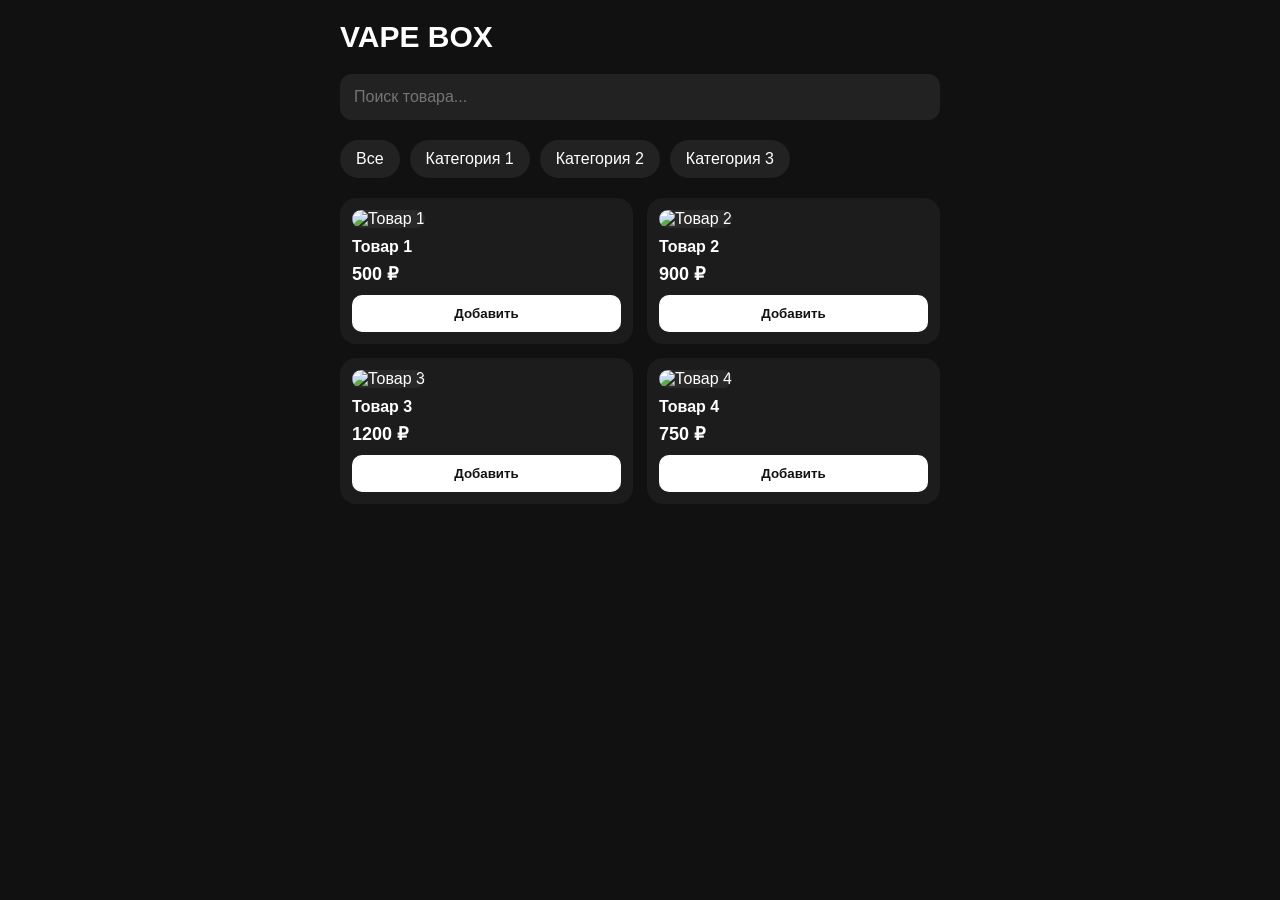
==== frontend/index.html @ def488f0 "Update index.html" ====
<!DOCTYPE html>
<html lang="ru">
<head>
    <meta charset="UTF-8">
    <meta name="viewport" content="width=device-width, initial-scale=1.0">

    <title>VAPE BOX</title>

    <link rel="stylesheet" href="style.css">
</head>

<body>

    <div class="container">

        <div class="logo">
            VAPE BOX
        </div>

        <input
            class="search"
            type="text"
            placeholder="Поиск товара..."
        >

        <div class="categories">

            <div class="category">
                Все
            </div>

            <div class="category">
                Категория 1
            </div>

            <div class="category">
                Категория 2
            </div>

            <div class="category">
                Категория 3
            </div>

        </div>

        <div class="products"></div>

    </div>

    <script src="app.js"></script>

</body>
</html>
---- frontend/style.css ----
* {
    box-sizing: border-box;
    margin: 0;
    padding: 0;
}

body {
    font-family: Arial, sans-serif;
    background: #111111;
    color: #ffffff;
    padding: 20px;
}

.container {
    max-width: 600px;
    margin: 0 auto;
}

.logo {
    font-size: 30px;
    font-weight: 800;
    margin-bottom: 20px;
}

.search {
    width: 100%;
    padding: 14px;
    border: none;
    border-radius: 12px;
    background: #222222;
    color: white;
    font-size: 16px;
    margin-bottom: 20px;
}

.categories {
    display: flex;
    gap: 10px;
    overflow-x: auto;
    margin-bottom: 20px;
}

.category {
    padding: 10px 16px;
    background: #222222;
    border-radius: 20px;
    white-space: nowrap;
}

.products {
    display: grid;
    grid-template-columns: repeat(2, 1fr);
    gap: 14px;
}

.product {
    background: #1c1c1c;
    border-radius: 16px;
    padding: 12px;
}

.product img {
    width: 100%;
    aspect-ratio: 1 / 1;
    object-fit: cover;
    border-radius: 12px;
    background: #292929;
}

.product-name {
    font-size: 16px;
    font-weight: 600;
    margin-top: 10px;
}

.product-price {
    font-size: 18px;
    font-weight: 700;
    margin-top: 7px;
}

.add-button {
    width: 100%;
    border: none;
    border-radius: 10px;
    padding: 11px;
    margin-top: 10px;
    background: #ffffff;
    color: #111111;
    font-weight: 700;
    cursor: pointer;
}
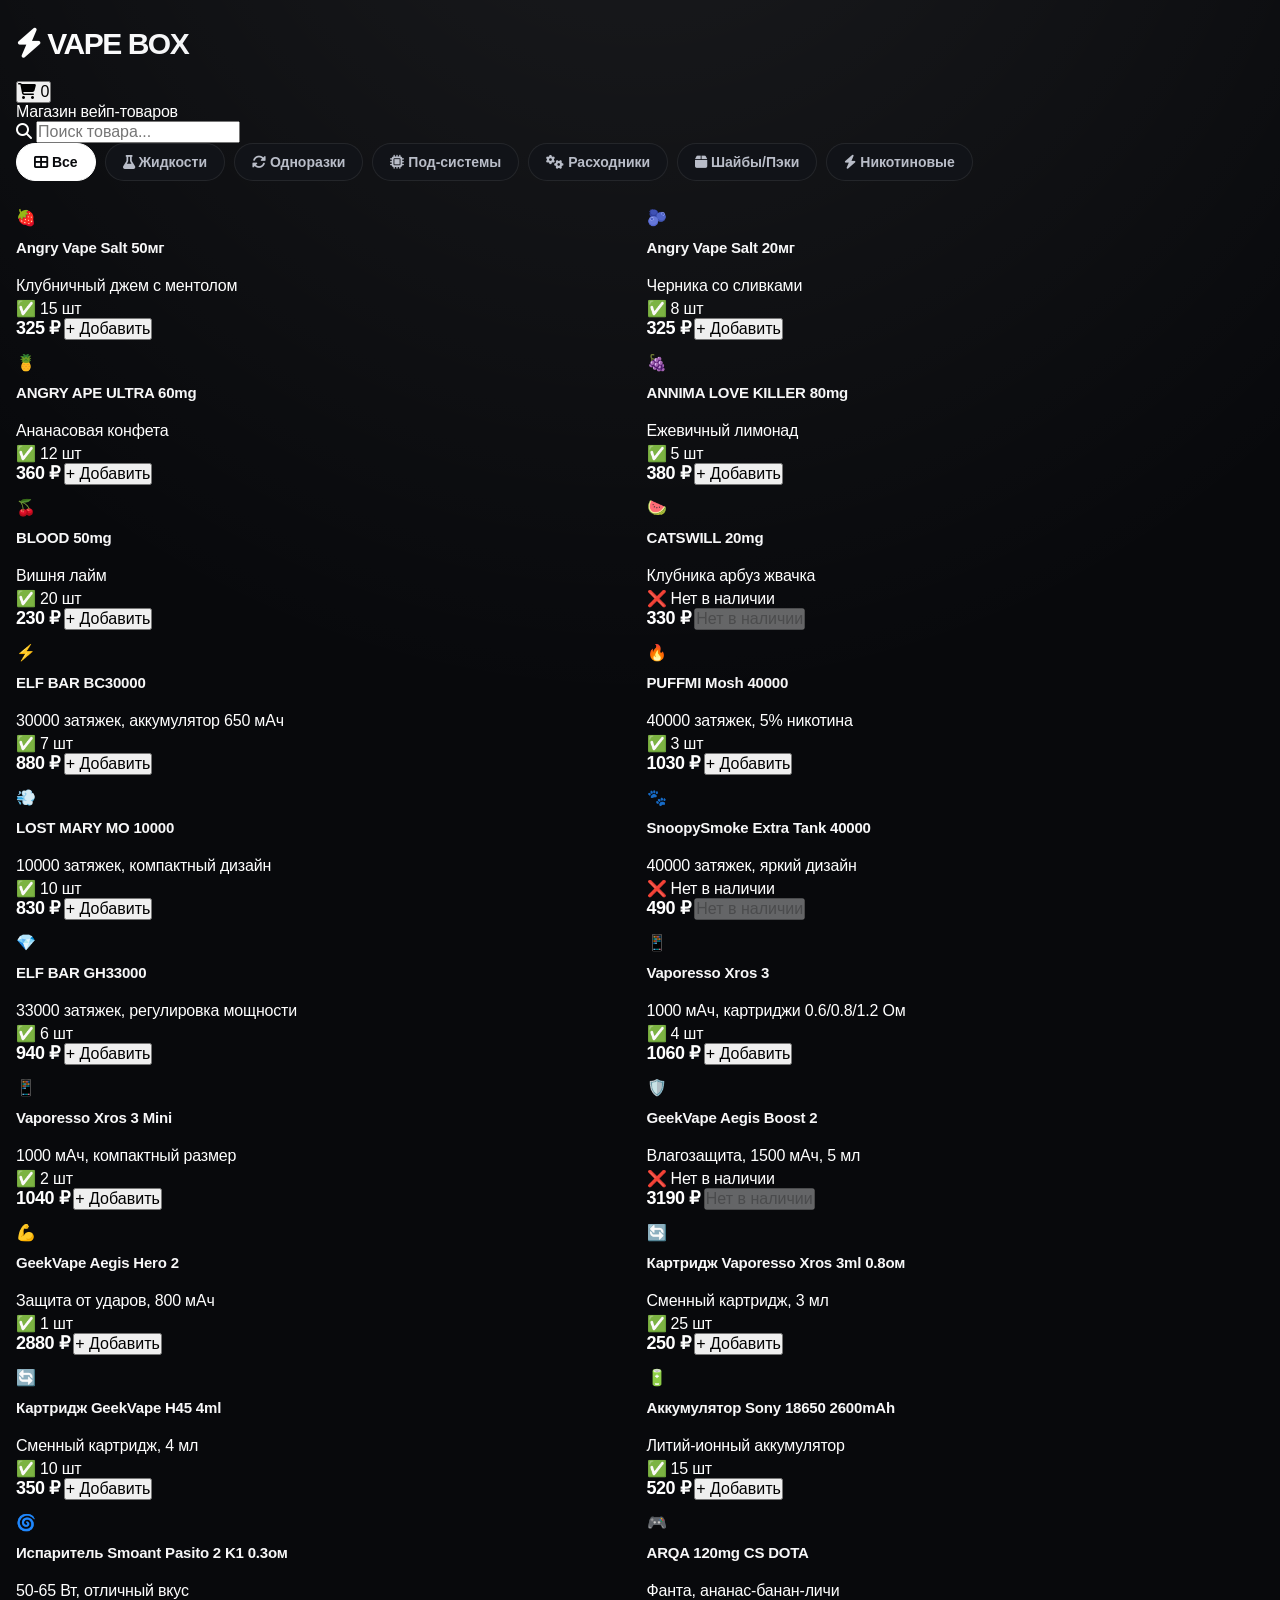
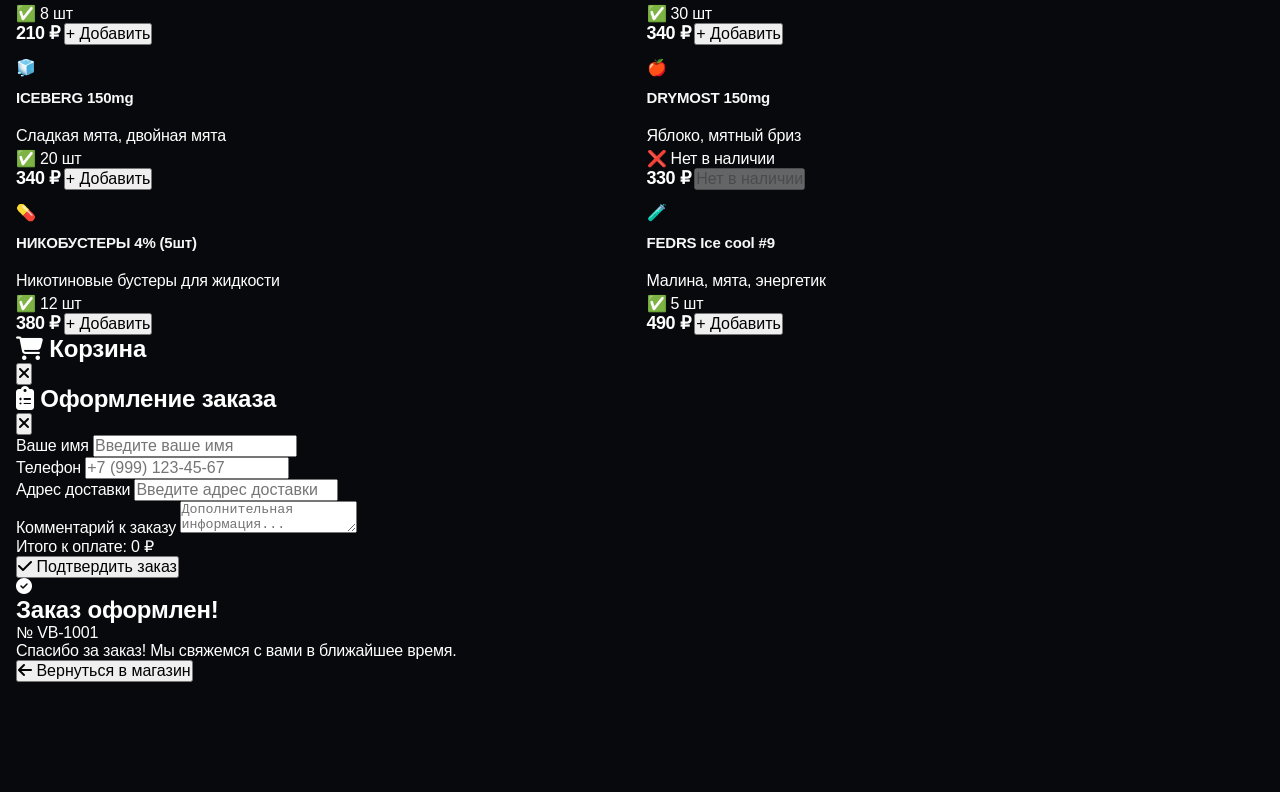
==== commit d1a8cc67: "Refactor index.html structure and add modals" ====
--- a/frontend/index.html
+++ b/frontend/index.html
@@ -2,52 +2,216 @@
 <html lang="ru">
 <head>
     <meta charset="UTF-8">
-    <meta name="viewport" content="width=device-width, initial-scale=1.0">
-
+    <meta name="viewport" content="width=device-width, initial-scale=1.0, maximum-scale=1.0, user-scalable=no">
+    
     <title>VAPE BOX</title>
-
+    
+    <!-- Telegram WebApp -->
+    <script src="https://telegram.org/js/telegram-web-app.js"></script>
+    
+    <!-- Font Awesome для иконок -->
+    <link rel="stylesheet" href="https://cdnjs.cloudflare.com/ajax/libs/font-awesome/6.5.1/css/all.min.css">
+    
     <link rel="stylesheet" href="style.css">
 </head>
 
 <body>
-
-    <div class="container">
-
-        <div class="logo">
-            VAPE BOX
-        </div>
-
-        <input
-            class="search"
-            type="text"
+    
+    <!-- Шапка -->
+    <header class="header">
+        <div class="header-top">
+            <div class="logo">
+                <i class="fas fa-bolt"></i>
+                VAPE BOX
+            </div>
+            <div class="header-actions">
+                <button class="cart-btn" id="cartBtn">
+                    <i class="fas fa-shopping-cart"></i>
+                    <span class="cart-count" id="cartCount">0</span>
+                </button>
+            </div>
+        </div>
+        <p class="header-subtitle">Магазин вейп-товаров</p>
+    </header>
+
+    <!-- Поиск -->
+    <div class="search-container">
+        <i class="fas fa-search search-icon"></i>
+        <input 
+            class="search-input" 
+            id="searchInput"
+            type="text" 
             placeholder="Поиск товара..."
         >
-
-        <div class="categories">
-
-            <div class="category">
+        <button class="search-clear" id="searchClear" style="display: none;">
+            <i class="fas fa-times-circle"></i>
+        </button>
+    </div>
+
+    <!-- Категории -->
+    <div class="categories-wrapper">
+        <div class="categories" id="categoriesContainer">
+            <button class="category active" data-category="all">
+                <i class="fas fa-th-large"></i>
                 Все
-            </div>
-
-            <div class="category">
-                Категория 1
-            </div>
-
-            <div class="category">
-                Категория 2
-            </div>
-
-            <div class="category">
-                Категория 3
-            </div>
-
-        </div>
-
-        <div class="products"></div>
-
+            </button>
+            <button class="category" data-category="liquid">
+                <i class="fas fa-flask"></i>
+                Жидкости
+            </button>
+            <button class="category" data-category="disposable">
+                <i class="fas fa-sync-alt"></i>
+                Одноразки
+            </button>
+            <button class="category" data-category="pods">
+                <i class="fas fa-microchip"></i>
+                Под-системы
+            </button>
+            <button class="category" data-category="consumables">
+                <i class="fas fa-cogs"></i>
+                Расходники
+            </button>
+            <button class="category" data-category="pouches">
+                <i class="fas fa-box"></i>
+                Шайбы/Пэки
+            </button>
+            <button class="category" data-category="nicotine">
+                <i class="fas fa-bolt"></i>
+                Никотиновые
+            </button>
+        </div>
+    </div>
+
+    <!-- Основной контент -->
+    <main class="main">
+        <div class="products" id="productsContainer">
+            <!-- Товары подгружаются из JS -->
+        </div>
+        
+        <!-- Состояние "Ничего не найдено" -->
+        <div class="empty-state" id="emptyState" style="display: none;">
+            <i class="fas fa-search"></i>
+            <h3>Товаров не найдено</h3>
+            <p>Попробуйте изменить поиск или категорию</p>
+        </div>
+    </main>
+
+    <!-- Модальное окно корзины -->
+    <div class="modal" id="cartModal">
+        <div class="modal-overlay" id="modalOverlay"></div>
+        <div class="modal-content">
+            <div class="modal-header">
+                <h2><i class="fas fa-shopping-cart"></i> Корзина</h2>
+                <button class="modal-close" id="modalClose">
+                    <i class="fas fa-times"></i>
+                </button>
+            </div>
+            <div class="modal-body">
+                <div id="cartItems">
+                    <!-- Товары в корзине -->
+                </div>
+                <div id="cartEmpty" style="display: none;">
+                    <div class="empty-cart">
+                        <i class="fas fa-shopping-basket"></i>
+                        <p>Корзина пуста</p>
+                        <p class="empty-sub">Добавьте товары из каталога</p>
+                    </div>
+                </div>
+            </div>
+            <div class="modal-footer" id="cartFooter" style="display: none;">
+                <div class="cart-total">
+                    <span>Итого:</span>
+                    <span class="total-price" id="cartTotalPrice">0 ₽</span>
+                </div>
+                <button class="checkout-btn" id="checkoutBtn">
+                    <i class="fas fa-credit-card"></i>
+                    Оформить заказ
+                </button>
+            </div>
+        </div>
+    </div>
+
+    <!-- Модальное окно оформления заказа -->
+    <div class="modal" id="orderModal">
+        <div class="modal-overlay" id="orderModalOverlay"></div>
+        <div class="modal-content">
+            <div class="modal-header">
+                <h2><i class="fas fa-clipboard-list"></i> Оформление заказа</h2>
+                <button class="modal-close" id="orderModalClose">
+                    <i class="fas fa-times"></i>
+                </button>
+            </div>
+            <div class="modal-body">
+                <form id="orderForm">
+                    <div class="form-group">
+                        <label for="customerName">Ваше имя</label>
+                        <input 
+                            type="text" 
+                            id="customerName" 
+                            placeholder="Введите ваше имя"
+                            required
+                        >
+                    </div>
+                    <div class="form-group">
+                        <label for="customerPhone">Телефон</label>
+                        <input 
+                            type="tel" 
+                            id="customerPhone" 
+                            placeholder="+7 (999) 123-45-67"
+                            required
+                        >
+                    </div>
+                    <div class="form-group">
+                        <label for="customerAddress">Адрес доставки</label>
+                        <input 
+                            type="text" 
+                            id="customerAddress" 
+                            placeholder="Введите адрес доставки"
+                        >
+                    </div>
+                    <div class="form-group">
+                        <label for="orderComment">Комментарий к заказу</label>
+                        <textarea 
+                            id="orderComment" 
+                            rows="2" 
+                            placeholder="Дополнительная информация..."
+                        ></textarea>
+                    </div>
+                    <div class="order-summary">
+                        <div class="order-items-list" id="orderItemsList">
+                            <!-- Товары в заказе -->
+                        </div>
+                        <div class="order-total">
+                            <span>Итого к оплате:</span>
+                            <span id="orderTotalPrice">0 ₽</span>
+                        </div>
+                    </div>
+                    <button type="submit" class="submit-order-btn">
+                        <i class="fas fa-check"></i>
+                        Подтвердить заказ
+                    </button>
+                </form>
+            </div>
+        </div>
+    </div>
+
+    <!-- Модальное окно успешного заказа -->
+    <div class="modal" id="successModal">
+        <div class="modal-overlay" id="successModalOverlay"></div>
+        <div class="modal-content success-content">
+            <div class="success-icon">
+                <i class="fas fa-check-circle"></i>
+            </div>
+            <h2>Заказ оформлен!</h2>
+            <p class="order-number" id="orderNumber">№ VB-1001</p>
+            <p class="order-success-text">Спасибо за заказ! Мы свяжемся с вами в ближайшее время.</p>
+            <button class="success-btn" id="successBtn">
+                <i class="fas fa-arrow-left"></i>
+                Вернуться в магазин
+            </button>
+        </div>
     </div>
 
     <script src="app.js"></script>
-
 </body>
 </html>
--- a/frontend/style.css
+++ b/frontend/style.css
@@ -1,92 +1,401 @@
+/* =========================
+   VAPE BOX — MAIN DESIGN
+   ========================= */
+
+:root {
+    --bg: #08090c;
+    --surface: #111318;
+    --surface-2: #171920;
+    --surface-3: #1d2028;
+    --text: #ffffff;
+    --muted: #9297a5;
+    --border: rgba(255, 255, 255, 0.08);
+    --accent: #ffffff;
+    --accent-text: #08090c;
+    --radius: 18px;
+}
+
 * {
     box-sizing: border-box;
     margin: 0;
     padding: 0;
+    -webkit-tap-highlight-color: transparent;
+}
+
+html {
+    scroll-behavior: smooth;
 }
 
 body {
-    font-family: Arial, sans-serif;
-    background: #111111;
-    color: #ffffff;
-    padding: 20px;
-}
+    min-height: 100vh;
+    background:
+        radial-gradient(
+            circle at 50% -10%,
+            rgba(255, 255, 255, 0.08),
+            transparent 35%
+        ),
+        var(--bg);
+
+    color: var(--text);
+
+    font-family:
+        -apple-system,
+        BlinkMacSystemFont,
+        "SF Pro Display",
+        "SF Pro Text",
+        Arial,
+        sans-serif;
+
+    padding: 0 16px 110px;
+
+    letter-spacing: -0.2px;
+}
+
+button,
+input {
+    font: inherit;
+}
+
+/* =========================
+   MAIN CONTAINER
+   ========================= */
 
 .container {
-    max-width: 600px;
+    width: 100%;
+    max-width: 620px;
     margin: 0 auto;
 }
 
+/* =========================
+   HEADER
+   ========================= */
+
 .logo {
+    padding-top: 28px;
+    margin-bottom: 22px;
+
     font-size: 30px;
-    font-weight: 800;
-    margin-bottom: 20px;
-}
+    line-height: 1;
+    font-weight: 900;
+
+    letter-spacing: -1.5px;
+
+    background: linear-gradient(
+        90deg,
+        #ffffff,
+        #aeb3bf
+    );
+
+    -webkit-background-clip: text;
+    -webkit-text-fill-color: transparent;
+}
+
+/* =========================
+   SEARCH
+   ========================= */
 
 .search {
     width: 100%;
-    padding: 14px;
+    height: 52px;
+
+    padding: 0 18px;
+
+    border: 1px solid var(--border);
+    border-radius: 16px;
+
+    outline: none;
+
+    background:
+        rgba(255, 255, 255, 0.055);
+
+    color: var(--text);
+
+    font-size: 16px;
+
+    backdrop-filter: blur(20px);
+
+    transition:
+        border-color 0.2s ease,
+        background 0.2s ease,
+        box-shadow 0.2s ease;
+
+    margin-bottom: 18px;
+}
+
+.search::placeholder {
+    color: var(--muted);
+}
+
+.search:focus {
+    border-color: rgba(255, 255, 255, 0.25);
+
+    background:
+        rgba(255, 255, 255, 0.075);
+
+    box-shadow:
+        0 0 0 4px rgba(255, 255, 255, 0.04);
+}
+
+/* =========================
+   CATEGORIES
+   ========================= */
+
+.categories {
+    display: flex;
+    gap: 9px;
+
+    overflow-x: auto;
+
+    padding-bottom: 5px;
+    margin-bottom: 22px;
+
+    scrollbar-width: none;
+}
+
+.categories::-webkit-scrollbar {
+    display: none;
+}
+
+.category {
+    flex-shrink: 0;
+
+    padding: 10px 17px;
+
+    border: 1px solid var(--border);
+    border-radius: 100px;
+
+    background: var(--surface);
+
+    color: #b9bdc8;
+
+    font-size: 14px;
+    font-weight: 600;
+
+    transition:
+        transform 0.15s ease,
+        background 0.15s ease,
+        color 0.15s ease;
+}
+
+.category:first-child {
+    background: var(--accent);
+    color: var(--accent-text);
+    border-color: var(--accent);
+}
+
+.category:active {
+    transform: scale(0.95);
+}
+
+/* =========================
+   PRODUCTS GRID
+   ========================= */
+
+.products {
+    display: grid;
+
+    grid-template-columns:
+        repeat(2, minmax(0, 1fr));
+
+    gap: 13px;
+}
+
+/* =========================
+   PRODUCT CARD
+   ========================= */
+
+.product {
+    position: relative;
+
+    overflow: hidden;
+
+    padding: 10px;
+
+    background:
+        linear-gradient(
+            145deg,
+            rgba(255,255,255,0.065),
+            rgba(255,255,255,0.025)
+        );
+
+    border: 1px solid var(--border);
+
+    border-radius: var(--radius);
+
+    box-shadow:
+        0 10px 30px rgba(0, 0, 0, 0.18);
+
+    transition:
+        transform 0.2s ease,
+        border-color 0.2s ease;
+}
+
+.product:active {
+    transform: scale(0.975);
+}
+
+.product:hover {
+    border-color:
+        rgba(255, 255, 255, 0.14);
+}
+
+/* =========================
+   PRODUCT IMAGE
+   ========================= */
+
+.product img {
+    display: block;
+
+    width: 100%;
+    aspect-ratio: 1 / 1;
+
+    object-fit: cover;
+
+    border-radius: 13px;
+
+    background:
+        linear-gradient(
+            135deg,
+            #1b1d23,
+            #101116
+        );
+}
+
+/* =========================
+   PRODUCT INFO
+   ========================= */
+
+.product-name {
+    margin-top: 12px;
+
+    color: #f7f7f8;
+
+    font-size: 15px;
+    line-height: 1.25;
+
+    font-weight: 650;
+
+    min-height: 38px;
+}
+
+.product-price {
+    margin-top: 7px;
+
+    color: #ffffff;
+
+    font-size: 18px;
+
+    line-height: 1;
+
+    font-weight: 800;
+
+    letter-spacing: -0.5px;
+}
+
+/* =========================
+   ADD BUTTON
+   ========================= */
+
+.add-button {
+    width: 100%;
+
+    height: 40px;
+
+    margin-top: 11px;
+
     border: none;
     border-radius: 12px;
-    background: #222222;
-    color: white;
-    font-size: 16px;
-    margin-bottom: 20px;
-}
-
-.categories {
-    display: flex;
-    gap: 10px;
-    overflow-x: auto;
-    margin-bottom: 20px;
-}
-
-.category {
-    padding: 10px 16px;
-    background: #222222;
+
+    background: #ffffff;
+    color: #08090c;
+
+    font-size: 14px;
+    font-weight: 750;
+
+    cursor: pointer;
+
+    transition:
+        transform 0.15s ease,
+        opacity 0.15s ease,
+        background 0.15s ease;
+}
+
+.add-button:active {
+    transform: scale(0.95);
+    opacity: 0.8;
+}
+
+.add-button:hover {
+    background: #e9e9eb;
+}
+
+/* =========================
+   MOBILE
+   ========================= */
+
+@media (max-width: 390px) {
+
+    body {
+        padding-left: 12px;
+        padding-right: 12px;
+    }
+
+    .logo {
+        font-size: 28px;
+    }
+
+    .products {
+        gap: 10px;
+    }
+
+    .product {
+        padding: 8px;
+        border-radius: 15px;
+    }
+
+    .product-name {
+        font-size: 14px;
+    }
+
+    .product-price {
+        font-size: 17px;
+    }
+
+    .add-button {
+        height: 38px;
+        font-size: 13px;
+    }
+}
+
+/* =========================
+   EMPTY STATE
+   ========================= */
+
+.empty {
+    grid-column: 1 / -1;
+
+    padding: 50px 20px;
+
+    text-align: center;
+
+    color: var(--muted);
+
+    font-size: 15px;
+}
+
+/* =========================
+   SCROLLBAR
+   ========================= */
+
+::-webkit-scrollbar {
+    width: 5px;
+}
+
+::-webkit-scrollbar-track {
+    background: transparent;
+}
+
+::-webkit-scrollbar-thumb {
+    background: #292c34;
     border-radius: 20px;
-    white-space: nowrap;
-}
-
-.products {
-    display: grid;
-    grid-template-columns: repeat(2, 1fr);
-    gap: 14px;
-}
-
-.product {
-    background: #1c1c1c;
-    border-radius: 16px;
-    padding: 12px;
-}
-
-.product img {
-    width: 100%;
-    aspect-ratio: 1 / 1;
-    object-fit: cover;
-    border-radius: 12px;
-    background: #292929;
-}
-
-.product-name {
-    font-size: 16px;
-    font-weight: 600;
-    margin-top: 10px;
-}
-
-.product-price {
-    font-size: 18px;
-    font-weight: 700;
-    margin-top: 7px;
-}
-
-.add-button {
-    width: 100%;
-    border: none;
-    border-radius: 10px;
-    padding: 11px;
-    margin-top: 10px;
-    background: #ffffff;
-    color: #111111;
-    font-weight: 700;
-    cursor: pointer;
-}
+}
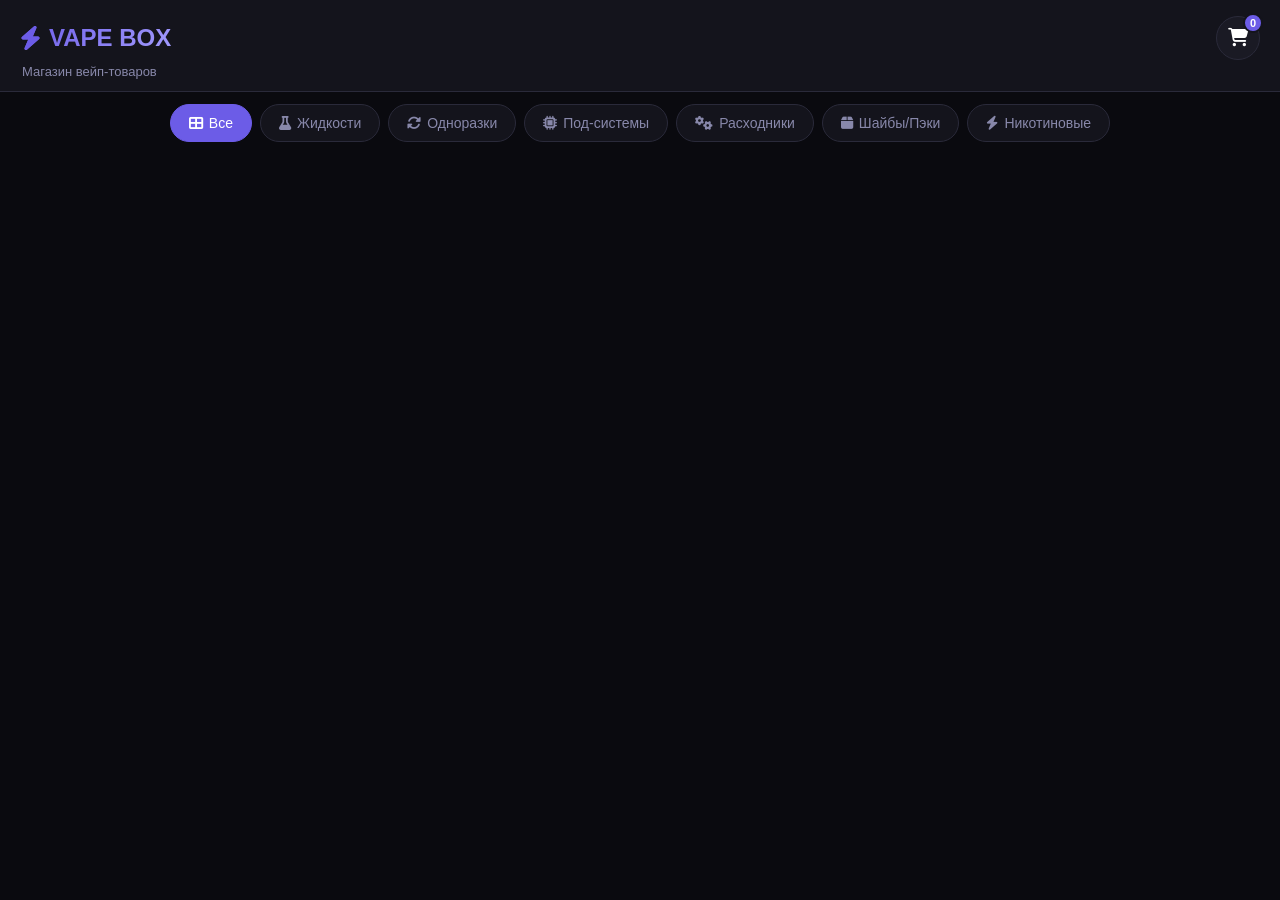
==== commit d17c9211: "Refactor header layout and add cart button Reorganized header section and restored cart button." ====
--- a/frontend/index.html
+++ b/frontend/index.html
@@ -19,35 +19,26 @@
     
     <!-- Шапка -->
     <header class="header">
-        <div class="header-top">
+    <div class="header-top">
+        <div class="logo-wrapper">
+            <button class="back-btn" id="backBtn" style="display: none;">
+                <i class="fas fa-arrow-left"></i>
+            </button>
             <div class="logo">
                 <i class="fas fa-bolt"></i>
                 VAPE BOX
             </div>
-            <div class="header-actions">
-                <button class="cart-btn" id="cartBtn">
-                    <i class="fas fa-shopping-cart"></i>
-                    <span class="cart-count" id="cartCount">0</span>
-                </button>
-            </div>
-        </div>
-        <p class="header-subtitle">Магазин вейп-товаров</p>
-    </header>
-
-    <!-- Поиск -->
-    <div class="search-container">
-        <i class="fas fa-search search-icon"></i>
-        <input 
-            class="search-input" 
-            id="searchInput"
-            type="text" 
-            placeholder="Поиск товара..."
-        >
-        <button class="search-clear" id="searchClear" style="display: none;">
-            <i class="fas fa-times-circle"></i>
-        </button>
-    </div>
-
+        </div>
+        <div class="header-actions">
+            <button class="cart-btn" id="cartBtn">
+                <i class="fas fa-shopping-cart"></i>
+                <span class="cart-count" id="cartCount">0</span>
+            </button>
+        </div>
+    </div>
+    <p class="header-subtitle" id="pageTitle">Магазин вейп-товаров</p>
+</header>
+    
     <!-- Категории -->
     <div class="categories-wrapper">
         <div class="categories" id="categoriesContainer">
--- a/frontend/style.css
+++ b/frontend/style.css
@@ -1,401 +1,912 @@
-/* =========================
-   VAPE BOX — MAIN DESIGN
-   ========================= */
-
-:root {
-    --bg: #08090c;
-    --surface: #111318;
-    --surface-2: #171920;
-    --surface-3: #1d2028;
-    --text: #ffffff;
-    --muted: #9297a5;
-    --border: rgba(255, 255, 255, 0.08);
-    --accent: #ffffff;
-    --accent-text: #08090c;
-    --radius: 18px;
-}
-
+/* ===== ОБНУЛЕНИЕ И БАЗА ===== */
 * {
-    box-sizing: border-box;
     margin: 0;
     padding: 0;
-    -webkit-tap-highlight-color: transparent;
-}
-
-html {
-    scroll-behavior: smooth;
+    box-sizing: border-box;
+}
+
+:root {
+    --bg-primary: #0a0a0f;
+    --bg-secondary: #14141c;
+    --bg-card: #1a1a24;
+    --bg-card-hover: #222233;
+    --text-primary: #ffffff;
+    --text-secondary: #8888aa;
+    --accent: #6c5ce7;
+    --accent-hover: #5a4bd1;
+    --accent-light: #8c7cf0;
+    --danger: #ff6b6b;
+    --success: #51cf66;
+    --border-color: #2a2a3a;
+    --shadow: 0 8px 32px rgba(0, 0, 0, 0.4);
+    --radius: 16px;
+    --radius-sm: 10px;
 }
 
 body {
+    font-family: -apple-system, BlinkMacSystemFont, 'Segoe UI', Roboto, sans-serif;
+    background: var(--bg-primary);
+    color: var(--text-primary);
     min-height: 100vh;
-    background:
-        radial-gradient(
-            circle at 50% -10%,
-            rgba(255, 255, 255, 0.08),
-            transparent 35%
-        ),
-        var(--bg);
-
-    color: var(--text);
-
-    font-family:
-        -apple-system,
-        BlinkMacSystemFont,
-        "SF Pro Display",
-        "SF Pro Text",
-        Arial,
-        sans-serif;
-
-    padding: 0 16px 110px;
-
-    letter-spacing: -0.2px;
-}
-
-button,
-input {
-    font: inherit;
-}
-
-/* =========================
-   MAIN CONTAINER
-   ========================= */
-
-.container {
-    width: 100%;
-    max-width: 620px;
-    margin: 0 auto;
-}
-
-/* =========================
-   HEADER
-   ========================= */
+    padding-bottom: 20px;
+    -webkit-font-smoothing: antialiased;
+}
+
+/* ===== СКРОЛЛБАР ===== */
+::-webkit-scrollbar {
+    width: 4px;
+}
+::-webkit-scrollbar-track {
+    background: var(--bg-primary);
+}
+::-webkit-scrollbar-thumb {
+    background: var(--accent);
+    border-radius: 10px;
+}
+
+/* ===== ШАПКА ===== */
+.header {
+    background: var(--bg-secondary);
+    padding: 16px 20px 12px;
+    border-bottom: 1px solid var(--border-color);
+    position: sticky;
+    top: 0;
+    z-index: 100;
+    backdrop-filter: blur(20px);
+    -webkit-backdrop-filter: blur(20px);
+}
+
+.header-top {
+    display: flex;
+    justify-content: space-between;
+    align-items: center;
+}
 
 .logo {
-    padding-top: 28px;
-    margin-bottom: 22px;
-
-    font-size: 30px;
-    line-height: 1;
-    font-weight: 900;
-
-    letter-spacing: -1.5px;
-
-    background: linear-gradient(
-        90deg,
-        #ffffff,
-        #aeb3bf
-    );
-
+    font-size: 24px;
+    font-weight: 800;
+    background: linear-gradient(135deg, #6c5ce7, #a29bfe);
     -webkit-background-clip: text;
     -webkit-text-fill-color: transparent;
-}
-
-/* =========================
-   SEARCH
-   ========================= */
-
-.search {
+    display: flex;
+    align-items: center;
+    gap: 8px;
+}
+
+.logo i {
+    -webkit-text-fill-color: initial;
+    color: var(--accent);
+}
+
+.header-actions {
+    display: flex;
+    align-items: center;
+    gap: 12px;
+}
+
+.cart-btn {
+    background: var(--bg-card);
+    border: 1px solid var(--border-color);
+    color: var(--text-primary);
+    width: 44px;
+    height: 44px;
+    border-radius: 50%;
+    font-size: 18px;
+    cursor: pointer;
+    position: relative;
+    transition: all 0.3s;
+    display: flex;
+    align-items: center;
+    justify-content: center;
+}
+
+.cart-btn:hover {
+    background: var(--bg-card-hover);
+    border-color: var(--accent);
+}
+
+.cart-count {
+    position: absolute;
+    top: -4px;
+    right: -4px;
+    background: var(--accent);
+    color: white;
+    font-size: 11px;
+    font-weight: 700;
+    width: 20px;
+    height: 20px;
+    border-radius: 50%;
+    display: flex;
+    align-items: center;
+    justify-content: center;
+    border: 2px solid var(--bg-secondary);
+}
+
+.header-subtitle {
+    font-size: 13px;
+    color: var(--text-secondary);
+    margin-top: 4px;
+    padding-left: 2px;
+}
+
+/* ===== ПОИСК ===== */
+.search-container {
+    padding: 16px 20px 8px;
+    position: relative;
+}
+
+.search-input {
     width: 100%;
-    height: 52px;
-
-    padding: 0 18px;
-
-    border: 1px solid var(--border);
-    border-radius: 16px;
-
+    padding: 14px 48px 14px 44px;
+    background: var(--bg-secondary);
+    border: 1px solid var(--border-color);
+    border-radius: 12px;
+    color: var(--text-primary);
+    font-size: 16px;
+    transition: all 0.3s;
     outline: none;
-
-    background:
-        rgba(255, 255, 255, 0.055);
-
-    color: var(--text);
-
+}
+
+.search-input:focus {
+    border-color: var(--accent);
+    box-shadow: 0 0 0 3px rgba(108, 92, 231, 0.15);
+}
+
+.search-input::placeholder {
+    color: var(--text-secondary);
+}
+
+.search-icon {
+    position: absolute;
+    left: 34px;
+    top: 50%;
+    transform: translateY(-50%);
+    color: var(--text-secondary);
     font-size: 16px;
-
-    backdrop-filter: blur(20px);
-
-    transition:
-        border-color 0.2s ease,
-        background 0.2s ease,
-        box-shadow 0.2s ease;
-
-    margin-bottom: 18px;
-}
-
-.search::placeholder {
-    color: var(--muted);
-}
-
-.search:focus {
-    border-color: rgba(255, 255, 255, 0.25);
-
-    background:
-        rgba(255, 255, 255, 0.075);
-
-    box-shadow:
-        0 0 0 4px rgba(255, 255, 255, 0.04);
-}
-
-/* =========================
-   CATEGORIES
-   ========================= */
+}
+
+.search-clear {
+    position: absolute;
+    right: 34px;
+    top: 50%;
+    transform: translateY(-50%);
+    background: none;
+    border: none;
+    color: var(--text-secondary);
+    font-size: 18px;
+    cursor: pointer;
+    padding: 4px;
+}
+
+.search-clear:hover {
+    color: var(--text-primary);
+}
+
+/* ===== КАТЕГОРИИ ===== */
+.categories-wrapper {
+    padding: 8px 20px;
+    overflow-x: auto;
+    -webkit-overflow-scrolling: touch;
+}
 
 .categories {
     display: flex;
-    gap: 9px;
-
-    overflow-x: auto;
-
-    padding-bottom: 5px;
-    margin-bottom: 22px;
-
-    scrollbar-width: none;
-}
-
-.categories::-webkit-scrollbar {
-    display: none;
+    gap: 8px;
+    padding: 4px 0 12px;
+    flex-wrap: nowrap;
 }
 
 .category {
     flex-shrink: 0;
-
-    padding: 10px 17px;
-
-    border: 1px solid var(--border);
-    border-radius: 100px;
-
-    background: var(--surface);
-
-    color: #b9bdc8;
-
-    font-size: 14px;
-    font-weight: 600;
-
-    transition:
-        transform 0.15s ease,
-        background 0.15s ease,
-        color 0.15s ease;
-}
-
-.category:first-child {
+    padding: 10px 18px;
+    background: var(--bg-secondary);
+    border: 1px solid var(--border-color);
+    border-radius: 30px;
+    color: var(--text-secondary);
+    font-size: 14px;
+    font-weight: 500;
+    cursor: pointer;
+    transition: all 0.3s;
+    white-space: nowrap;
+    display: flex;
+    align-items: center;
+    gap: 6px;
+}
+
+.category i {
+    font-size: 14px;
+}
+
+.category:hover {
+    background: var(--bg-card-hover);
+    color: var(--text-primary);
+}
+
+.category.active {
     background: var(--accent);
-    color: var(--accent-text);
     border-color: var(--accent);
-}
-
-.category:active {
-    transform: scale(0.95);
-}
-
-/* =========================
-   PRODUCTS GRID
-   ========================= */
+    color: white;
+}
+
+/* ===== ТОВАРЫ ===== */
+.main {
+    padding: 12px 16px 80px;
+}
 
 .products {
     display: grid;
-
-    grid-template-columns:
-        repeat(2, minmax(0, 1fr));
-
-    gap: 13px;
-}
-
-/* =========================
-   PRODUCT CARD
-   ========================= */
-
-.product {
+    grid-template-columns: repeat(2, 1fr);
+    gap: 12px;
+}
+
+/* ===== КАРТОЧКА ТОВАРА ===== */
+.product-card {
+    background: var(--bg-card);
+    border-radius: var(--radius);
+    overflow: hidden;
+    transition: all 0.3s ease;
+    border: 1px solid transparent;
+    cursor: pointer;
+}
+
+.product-card:hover {
+    transform: translateY(-2px);
+    border-color: var(--accent);
+    box-shadow: 0 8px 24px rgba(108, 92, 231, 0.1);
+}
+
+.product-card .product-image {
+    width: 100%;
+    aspect-ratio: 1/1;
+    background: var(--bg-secondary);
+    display: flex;
+    align-items: center;
+    justify-content: center;
+    font-size: 48px;
+    color: var(--text-secondary);
+}
+
+.product-card .product-image img {
+    width: 100%;
+    height: 100%;
+    object-fit: cover;
+}
+
+.product-card .product-info {
+    padding: 12px 14px 14px;
+}
+
+.product-card .product-name {
+    font-size: 14px;
+    font-weight: 600;
+    line-height: 1.3;
+    display: -webkit-box;
+    -webkit-line-clamp: 2;
+    -webkit-box-orient: vertical;
+    overflow: hidden;
+    min-height: 36px;
+}
+
+.product-card .product-description {
+    font-size: 12px;
+    color: var(--text-secondary);
+    margin-top: 4px;
+    display: -webkit-box;
+    -webkit-line-clamp: 1;
+    -webkit-box-orient: vertical;
+    overflow: hidden;
+}
+
+.product-card .product-bottom {
+    display: flex;
+    justify-content: space-between;
+    align-items: center;
+    margin-top: 10px;
+}
+
+.product-card .product-price {
+    font-size: 17px;
+    font-weight: 700;
+    color: var(--accent);
+}
+
+.product-card .add-btn {
+    padding: 8px 14px;
+    background: var(--accent);
+    border: none;
+    border-radius: var(--radius-sm);
+    color: white;
+    font-size: 13px;
+    font-weight: 600;
+    cursor: pointer;
+    transition: all 0.3s;
+    display: flex;
+    align-items: center;
+    gap: 4px;
+}
+
+.product-card .add-btn:hover {
+    background: var(--accent-hover);
+    transform: scale(1.05);
+}
+
+.product-card .add-btn:active {
+    transform: scale(0.95);
+}
+
+.product-card .add-btn.added {
+    background: var(--success);
+}
+
+/* ===== ПУСТОЕ СОСТОЯНИЕ ===== */
+.empty-state {
+    text-align: center;
+    padding: 60px 20px;
+    color: var(--text-secondary);
+}
+
+.empty-state i {
+    font-size: 48px;
+    margin-bottom: 16px;
+    color: var(--text-secondary);
+}
+
+.empty-state h3 {
+    font-size: 18px;
+    color: var(--text-primary);
+    margin-bottom: 8px;
+}
+
+.empty-state p {
+    font-size: 14px;
+}
+
+/* ===== МОДАЛЬНОЕ ОКНО ===== */
+.modal {
+    display: none;
+    position: fixed;
+    top: 0;
+    left: 0;
+    width: 100%;
+    height: 100%;
+    z-index: 1000;
+    animation: fadeIn 0.3s ease;
+}
+
+.modal.active {
+    display: flex;
+    align-items: flex-end;
+    justify-content: center;
+}
+
+.modal-overlay {
+    position: absolute;
+    top: 0;
+    left: 0;
+    width: 100%;
+    height: 100%;
+    background: rgba(0, 0, 0, 0.7);
+    backdrop-filter: blur(8px);
+    -webkit-backdrop-filter: blur(8px);
+}
+
+.modal-content {
     position: relative;
-
+    background: var(--bg-secondary);
+    width: 100%;
+    max-width: 500px;
+    max-height: 85vh;
+    border-radius: 24px 24px 0 0;
+    padding: 0;
+    animation: slideUp 0.3s ease;
     overflow: hidden;
-
-    padding: 10px;
-
-    background:
-        linear-gradient(
-            145deg,
-            rgba(255,255,255,0.065),
-            rgba(255,255,255,0.025)
-        );
-
-    border: 1px solid var(--border);
-
-    border-radius: var(--radius);
-
-    box-shadow:
-        0 10px 30px rgba(0, 0, 0, 0.18);
-
-    transition:
-        transform 0.2s ease,
-        border-color 0.2s ease;
-}
-
-.product:active {
-    transform: scale(0.975);
-}
-
-.product:hover {
-    border-color:
-        rgba(255, 255, 255, 0.14);
-}
-
-/* =========================
-   PRODUCT IMAGE
-   ========================= */
-
-.product img {
+}
+
+@keyframes slideUp {
+    from {
+        transform: translateY(100%);
+    }
+    to {
+        transform: translateY(0);
+    }
+}
+
+@keyframes fadeIn {
+    from {
+        opacity: 0;
+    }
+    to {
+        opacity: 1;
+    }
+}
+
+.modal-header {
+    display: flex;
+    justify-content: space-between;
+    align-items: center;
+    padding: 20px 20px 16px;
+    border-bottom: 1px solid var(--border-color);
+    position: sticky;
+    top: 0;
+    background: var(--bg-secondary);
+    z-index: 1;
+}
+
+.modal-header h2 {
+    font-size: 20px;
+    font-weight: 700;
+    display: flex;
+    align-items: center;
+    gap: 10px;
+}
+
+.modal-header h2 i {
+    color: var(--accent);
+}
+
+.modal-close {
+    background: none;
+    border: none;
+    color: var(--text-secondary);
+    font-size: 22px;
+    cursor: pointer;
+    padding: 4px;
+    transition: color 0.3s;
+}
+
+.modal-close:hover {
+    color: var(--text-primary);
+}
+
+.modal-body {
+    padding: 16px 20px;
+    max-height: calc(85vh - 140px);
+    overflow-y: auto;
+}
+
+.modal-footer {
+    padding: 16px 20px 20px;
+    border-top: 1px solid var(--border-color);
+    background: var(--bg-secondary);
+}
+
+/* ===== КОРЗИНА ===== */
+.cart-item {
+    display: flex;
+    align-items: center;
+    gap: 12px;
+    padding: 12px 0;
+    border-bottom: 1px solid var(--border-color);
+}
+
+.cart-item:last-child {
+    border-bottom: none;
+}
+
+.cart-item-image {
+    width: 50px;
+    height: 50px;
+    border-radius: var(--radius-sm);
+    background: var(--bg-card);
+    display: flex;
+    align-items: center;
+    justify-content: center;
+    font-size: 24px;
+    flex-shrink: 0;
+}
+
+.cart-item-info {
+    flex: 1;
+    min-width: 0;
+}
+
+.cart-item-name {
+    font-size: 14px;
+    font-weight: 500;
+    white-space: nowrap;
+    overflow: hidden;
+    text-overflow: ellipsis;
+}
+
+.cart-item-price {
+    font-size: 14px;
+    color: var(--accent);
+    font-weight: 600;
+}
+
+.cart-item-actions {
+    display: flex;
+    align-items: center;
+    gap: 8px;
+}
+
+.cart-item-actions button {
+    width: 30px;
+    height: 30px;
+    border-radius: 50%;
+    border: 1px solid var(--border-color);
+    background: var(--bg-card);
+    color: var(--text-primary);
+    font-size: 16px;
+    cursor: pointer;
+    transition: all 0.3s;
+    display: flex;
+    align-items: center;
+    justify-content: center;
+}
+
+.cart-item-actions button:hover {
+    border-color: var(--accent);
+}
+
+.cart-item-actions .quantity {
+    font-size: 14px;
+    font-weight: 600;
+    min-width: 24px;
+    text-align: center;
+}
+
+.cart-item-actions .remove-btn {
+    color: var(--danger);
+    border-color: transparent;
+}
+
+.cart-item-actions .remove-btn:hover {
+    border-color: var(--danger);
+    background: rgba(255, 107, 107, 0.1);
+}
+
+.empty-cart {
+    text-align: center;
+    padding: 40px 0;
+    color: var(--text-secondary);
+}
+
+.empty-cart i {
+    font-size: 48px;
+    margin-bottom: 16px;
+    color: var(--text-secondary);
+}
+
+.empty-cart p {
+    font-size: 16px;
+}
+
+.empty-cart .empty-sub {
+    font-size: 14px;
+    margin-top: 4px;
+}
+
+.cart-total {
+    display: flex;
+    justify-content: space-between;
+    align-items: center;
+    font-size: 18px;
+    font-weight: 600;
+}
+
+.cart-total .total-price {
+    color: var(--accent);
+    font-size: 22px;
+}
+
+.checkout-btn {
+    width: 100%;
+    padding: 14px;
+    margin-top: 12px;
+    background: var(--accent);
+    border: none;
+    border-radius: var(--radius-sm);
+    color: white;
+    font-size: 16px;
+    font-weight: 600;
+    cursor: pointer;
+    transition: all 0.3s;
+    display: flex;
+    align-items: center;
+    justify-content: center;
+    gap: 8px;
+}
+
+.checkout-btn:hover {
+    background: var(--accent-hover);
+    transform: scale(1.02);
+}
+
+.checkout-btn:active {
+    transform: scale(0.98);
+}
+
+/* ===== ФОРМА ЗАКАЗА ===== */
+.form-group {
+    margin-bottom: 16px;
+}
+
+.form-group label {
     display: block;
-
+    font-size: 14px;
+    font-weight: 500;
+    color: var(--text-secondary);
+    margin-bottom: 6px;
+}
+
+.form-group input,
+.form-group textarea {
     width: 100%;
-    aspect-ratio: 1 / 1;
-
-    object-fit: cover;
-
-    border-radius: 13px;
-
-    background:
-        linear-gradient(
-            135deg,
-            #1b1d23,
-            #101116
-        );
-}
-
-/* =========================
-   PRODUCT INFO
-   ========================= */
-
-.product-name {
+    padding: 12px 14px;
+    background: var(--bg-card);
+    border: 1px solid var(--border-color);
+    border-radius: var(--radius-sm);
+    color: var(--text-primary);
+    font-size: 16px;
+    transition: all 0.3s;
+    outline: none;
+    font-family: inherit;
+}
+
+.form-group input:focus,
+.form-group textarea:focus {
+    border-color: var(--accent);
+    box-shadow: 0 0 0 3px rgba(108, 92, 231, 0.15);
+}
+
+.form-group input::placeholder,
+.form-group textarea::placeholder {
+    color: var(--text-secondary);
+}
+
+.form-group textarea {
+    resize: vertical;
+    min-height: 60px;
+}
+
+.order-summary {
+    background: var(--bg-card);
+    border-radius: var(--radius-sm);
+    padding: 16px;
+    margin-top: 8px;
+}
+
+.order-items-list {
+    max-height: 150px;
+    overflow-y: auto;
+    font-size: 14px;
+    color: var(--text-secondary);
+}
+
+.order-items-list .order-item {
+    display: flex;
+    justify-content: space-between;
+    padding: 4px 0;
+}
+
+.order-total {
+    display: flex;
+    justify-content: space-between;
+    font-size: 18px;
+    font-weight: 700;
+    padding-top: 12px;
     margin-top: 12px;
-
-    color: #f7f7f8;
-
-    font-size: 15px;
-    line-height: 1.25;
-
-    font-weight: 650;
-
-    min-height: 38px;
-}
-
-.product-price {
-    margin-top: 7px;
-
-    color: #ffffff;
-
-    font-size: 18px;
-
-    line-height: 1;
-
-    font-weight: 800;
-
-    letter-spacing: -0.5px;
-}
-
-/* =========================
-   ADD BUTTON
-   ========================= */
-
-.add-button {
+    border-top: 1px solid var(--border-color);
+}
+
+.order-total span:last-child {
+    color: var(--accent);
+}
+
+.submit-order-btn {
     width: 100%;
-
-    height: 40px;
-
-    margin-top: 11px;
-
+    padding: 14px;
+    margin-top: 16px;
+    background: linear-gradient(135deg, var(--accent), var(--accent-light));
     border: none;
-    border-radius: 12px;
-
-    background: #ffffff;
-    color: #08090c;
-
-    font-size: 14px;
-    font-weight: 750;
-
-    cursor: pointer;
-
-    transition:
-        transform 0.15s ease,
-        opacity 0.15s ease,
-        background 0.15s ease;
-}
-
-.add-button:active {
-    transform: scale(0.95);
-    opacity: 0.8;
-}
-
-.add-button:hover {
-    background: #e9e9eb;
-}
-
-/* =========================
-   MOBILE
-   ========================= */
-
-@media (max-width: 390px) {
-
-    body {
-        padding-left: 12px;
-        padding-right: 12px;
-    }
-
-    .logo {
-        font-size: 28px;
-    }
-
+    border-radius: var(--radius-sm);
+    color: white;
+    font-size: 16px;
+    font-weight: 600;
+    cursor: pointer;
+    transition: all 0.3s;
+    display: flex;
+    align-items: center;
+    justify-content: center;
+    gap: 8px;
+}
+
+.submit-order-btn:hover {
+    transform: scale(1.02);
+    box-shadow: 0 4px 20px rgba(108, 92, 231, 0.3);
+}
+
+.submit-order-btn:active {
+    transform: scale(0.98);
+}
+
+/* ===== УСПЕШНЫЙ ЗАКАЗ ===== */
+.success-content {
+    text-align: center;
+    padding: 40px 30px;
+}
+
+.success-icon {
+    font-size: 72px;
+    color: var(--success);
+    margin-bottom: 16px;
+}
+
+.success-content h2 {
+    font-size: 24px;
+    margin-bottom: 8px;
+}
+
+.order-number {
+    font-size: 20px;
+    font-weight: 700;
+    color: var(--accent);
+    background: var(--bg-card);
+    padding: 8px 20px;
+    border-radius: var(--radius-sm);
+    display: inline-block;
+    margin: 8px 0 12px;
+}
+
+.order-success-text {
+    color: var(--text-secondary);
+    font-size: 14px;
+    margin-bottom: 24px;
+}
+
+.success-btn {
+    padding: 12px 32px;
+    background: var(--accent);
+    border: none;
+    border-radius: var(--radius-sm);
+    color: white;
+    font-size: 16px;
+    font-weight: 500;
+    cursor: pointer;
+    transition: all 0.3s;
+    display: inline-flex;
+    align-items: center;
+    gap: 8px;
+}
+
+.success-btn:hover {
+    background: var(--accent-hover);
+}
+
+/* ===== УВЕДОМЛЕНИЕ ===== */
+.toast {
+    position: fixed;
+    bottom: 30px;
+    left: 50%;
+    transform: translateX(-50%);
+    background: var(--bg-card);
+    border: 1px solid var(--border-color);
+    padding: 14px 24px;
+    border-radius: var(--radius-sm);
+    color: var(--text-primary);
+    font-size: 14px;
+    font-weight: 500;
+    z-index: 9999;
+    animation: toastIn 0.3s ease;
+    box-shadow: var(--shadow);
+    display: flex;
+    align-items: center;
+    gap: 10px;
+    max-width: 90%;
+}
+
+.toast-success {
+    border-color: var(--success);
+}
+
+.toast-success i {
+    color: var(--success);
+}
+
+.toast-error {
+    border-color: var(--danger);
+}
+
+.toast-error i {
+    color: var(--danger);
+}
+
+@keyframes toastIn {
+    from {
+        opacity: 0;
+        transform: translateX(-50%) translateY(20px);
+    }
+    to {
+        opacity: 1;
+        transform: translateX(-50%) translateY(0);
+    }
+}
+
+/* ===== АДАПТИВ ===== */
+@media (min-width: 768px) {
     .products {
-        gap: 10px;
-    }
-
-    .product {
-        padding: 8px;
-        border-radius: 15px;
-    }
-
-    .product-name {
-        font-size: 14px;
-    }
-
-    .product-price {
-        font-size: 17px;
-    }
-
-    .add-button {
-        height: 38px;
-        font-size: 13px;
-    }
-}
-
-/* =========================
-   EMPTY STATE
-   ========================= */
-
-.empty {
-    grid-column: 1 / -1;
-
-    padding: 50px 20px;
-
-    text-align: center;
-
-    color: var(--muted);
-
-    font-size: 15px;
-}
-
-/* =========================
-   SCROLLBAR
-   ========================= */
-
-::-webkit-scrollbar {
-    width: 5px;
-}
-
-::-webkit-scrollbar-track {
-    background: transparent;
-}
-
-::-webkit-scrollbar-thumb {
-    background: #292c34;
-    border-radius: 20px;
-}
+        grid-template-columns: repeat(3, 1fr);
+        gap: 16px;
+    }
+    
+    .categories {
+        justify-content: center;
+    }
+    
+    .modal-content {
+        border-radius: 24px;
+        margin-top: 40px;
+        max-height: 80vh;
+    }
+    
+    .modal.active {
+        align-items: center;
+    }
+}
+
+@media (min-width: 1024px) {
+    .products {
+        grid-template-columns: repeat(4, 1fr);
+        gap: 20px;
+    }
+    
+    .main {
+        max-width: 1200px;
+        margin: 0 auto;
+        padding: 20px 24px 80px;
+    }
+    
+    .search-container {
+        max-width: 600px;
+        margin: 0 auto;
+    }
+}
+
+/* ===== АНИМАЦИИ ===== */
+.product-card {
+    animation: cardIn 0.4s ease;
+}
+
+@keyframes cardIn {
+    from {
+        opacity: 0;
+        transform: scale(0.95) translateY(10px);
+    }
+    to {
+        opacity: 1;
+        transform: scale(1) translateY(0);
+    }
+}
+
+.product-card:nth-child(2) { animation-delay: 0.05s; }
+.product-card:nth-child(3) { animation-delay: 0.1s; }
+.product-card:nth-child(4) { animation-delay: 0.15s; }
+.product-card:nth-child(5) { animation-delay: 0.2s; }
+.product-card:nth-child(6) { animation-delay: 0.25s; }
+/* ===== КНОПКА НАЗАД ===== */
+.logo-wrapper {
+    display: flex;
+    align-items: center;
+    gap: 12px;
+}
+
+.back-btn {
+    background: none;
+    border: none;
+    color: var(--text-primary);
+    font-size: 22px;
+    cursor: pointer;
+    padding: 4px 8px;
+    transition: color 0.3s;
+    display: flex;
+    align-items: center;
+}
+
+.back-btn:hover {
+    color: var(--accent);
+}
+
+.back-btn i {
+    font-size: 20px;
+}
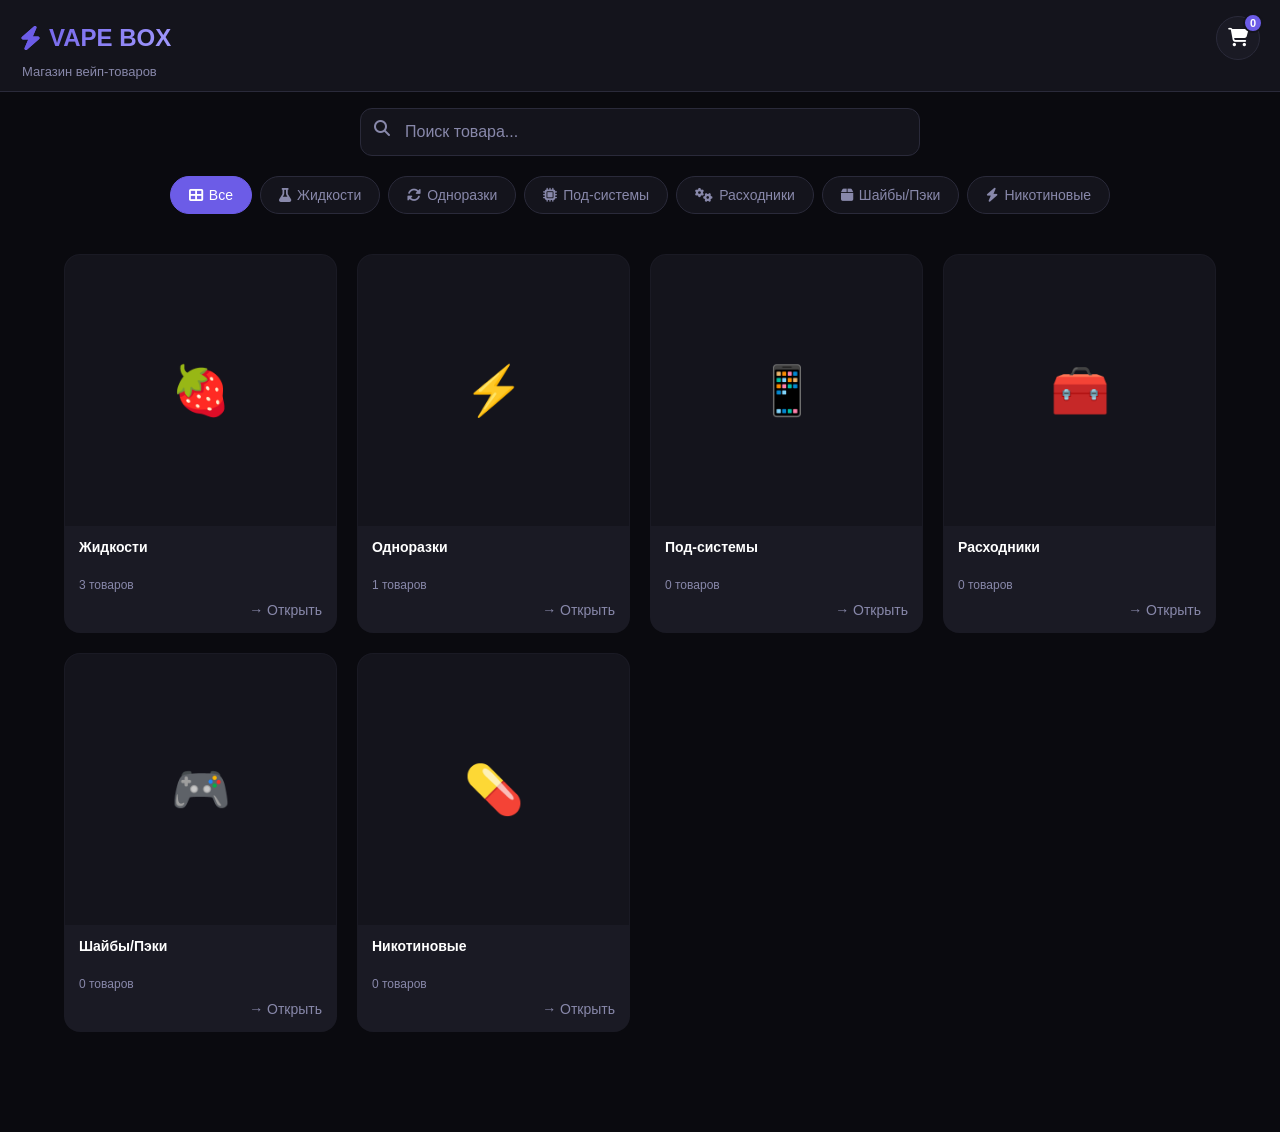
==== commit 711c5b87: "Refactor header and form elements in index.html" ====
--- a/frontend/index.html
+++ b/frontend/index.html
@@ -19,27 +19,41 @@
     
     <!-- Шапка -->
     <header class="header">
-    <div class="header-top">
-        <div class="logo-wrapper">
-            <button class="back-btn" id="backBtn" style="display: none;">
-                <i class="fas fa-arrow-left"></i>
-            </button>
-            <div class="logo">
-                <i class="fas fa-bolt"></i>
-                VAPE BOX
-            </div>
-        </div>
-        <div class="header-actions">
-            <button class="cart-btn" id="cartBtn">
-                <i class="fas fa-shopping-cart"></i>
-                <span class="cart-count" id="cartCount">0</span>
-            </button>
-        </div>
-    </div>
-    <p class="header-subtitle" id="pageTitle">Магазин вейп-товаров</p>
-</header>
-    
-    <!-- Категории -->
+        <div class="header-top">
+            <div class="logo-wrapper">
+                <button class="back-btn" id="backBtn" style="display: none;">
+                    <i class="fas fa-arrow-left"></i>
+                </button>
+                <div class="logo">
+                    <i class="fas fa-bolt"></i>
+                    VAPE BOX
+                </div>
+            </div>
+            <div class="header-actions">
+                <button class="cart-btn" id="cartBtn">
+                    <i class="fas fa-shopping-cart"></i>
+                    <span class="cart-count" id="cartCount">0</span>
+                </button>
+            </div>
+        </div>
+        <p class="header-subtitle" id="pageTitle">Магазин вейп-товаров</p>
+    </header>
+
+    <!-- Поиск -->
+    <div class="search-container">
+        <i class="fas fa-search search-icon"></i>
+        <input 
+            class="search-input" 
+            id="searchInput"
+            type="text" 
+            placeholder="Поиск товара..."
+        >
+        <button class="search-clear" id="searchClear" style="display: none;">
+            <i class="fas fa-times-circle"></i>
+        </button>
+    </div>
+
+    <!-- Категории (горизонтальный скролл) -->
     <div class="categories-wrapper">
         <div class="categories" id="categoriesContainer">
             <button class="category active" data-category="all">
@@ -98,9 +112,7 @@
                 </button>
             </div>
             <div class="modal-body">
-                <div id="cartItems">
-                    <!-- Товары в корзине -->
-                </div>
+                <div id="cartItems"></div>
                 <div id="cartEmpty" style="display: none;">
                     <div class="empty-cart">
                         <i class="fas fa-shopping-basket"></i>
@@ -136,42 +148,22 @@
                 <form id="orderForm">
                     <div class="form-group">
                         <label for="customerName">Ваше имя</label>
-                        <input 
-                            type="text" 
-                            id="customerName" 
-                            placeholder="Введите ваше имя"
-                            required
-                        >
+                        <input type="text" id="customerName" placeholder="Введите ваше имя" required>
                     </div>
                     <div class="form-group">
                         <label for="customerPhone">Телефон</label>
-                        <input 
-                            type="tel" 
-                            id="customerPhone" 
-                            placeholder="+7 (999) 123-45-67"
-                            required
-                        >
+                        <input type="tel" id="customerPhone" placeholder="+7 (999) 123-45-67" required>
                     </div>
                     <div class="form-group">
                         <label for="customerAddress">Адрес доставки</label>
-                        <input 
-                            type="text" 
-                            id="customerAddress" 
-                            placeholder="Введите адрес доставки"
-                        >
+                        <input type="text" id="customerAddress" placeholder="Введите адрес доставки">
                     </div>
                     <div class="form-group">
                         <label for="orderComment">Комментарий к заказу</label>
-                        <textarea 
-                            id="orderComment" 
-                            rows="2" 
-                            placeholder="Дополнительная информация..."
-                        ></textarea>
+                        <textarea id="orderComment" rows="2" placeholder="Дополнительная информация..."></textarea>
                     </div>
                     <div class="order-summary">
-                        <div class="order-items-list" id="orderItemsList">
-                            <!-- Товары в заказе -->
-                        </div>
+                        <div class="order-items-list" id="orderItemsList"></div>
                         <div class="order-total">
                             <span>Итого к оплате:</span>
                             <span id="orderTotalPrice">0 ₽</span>
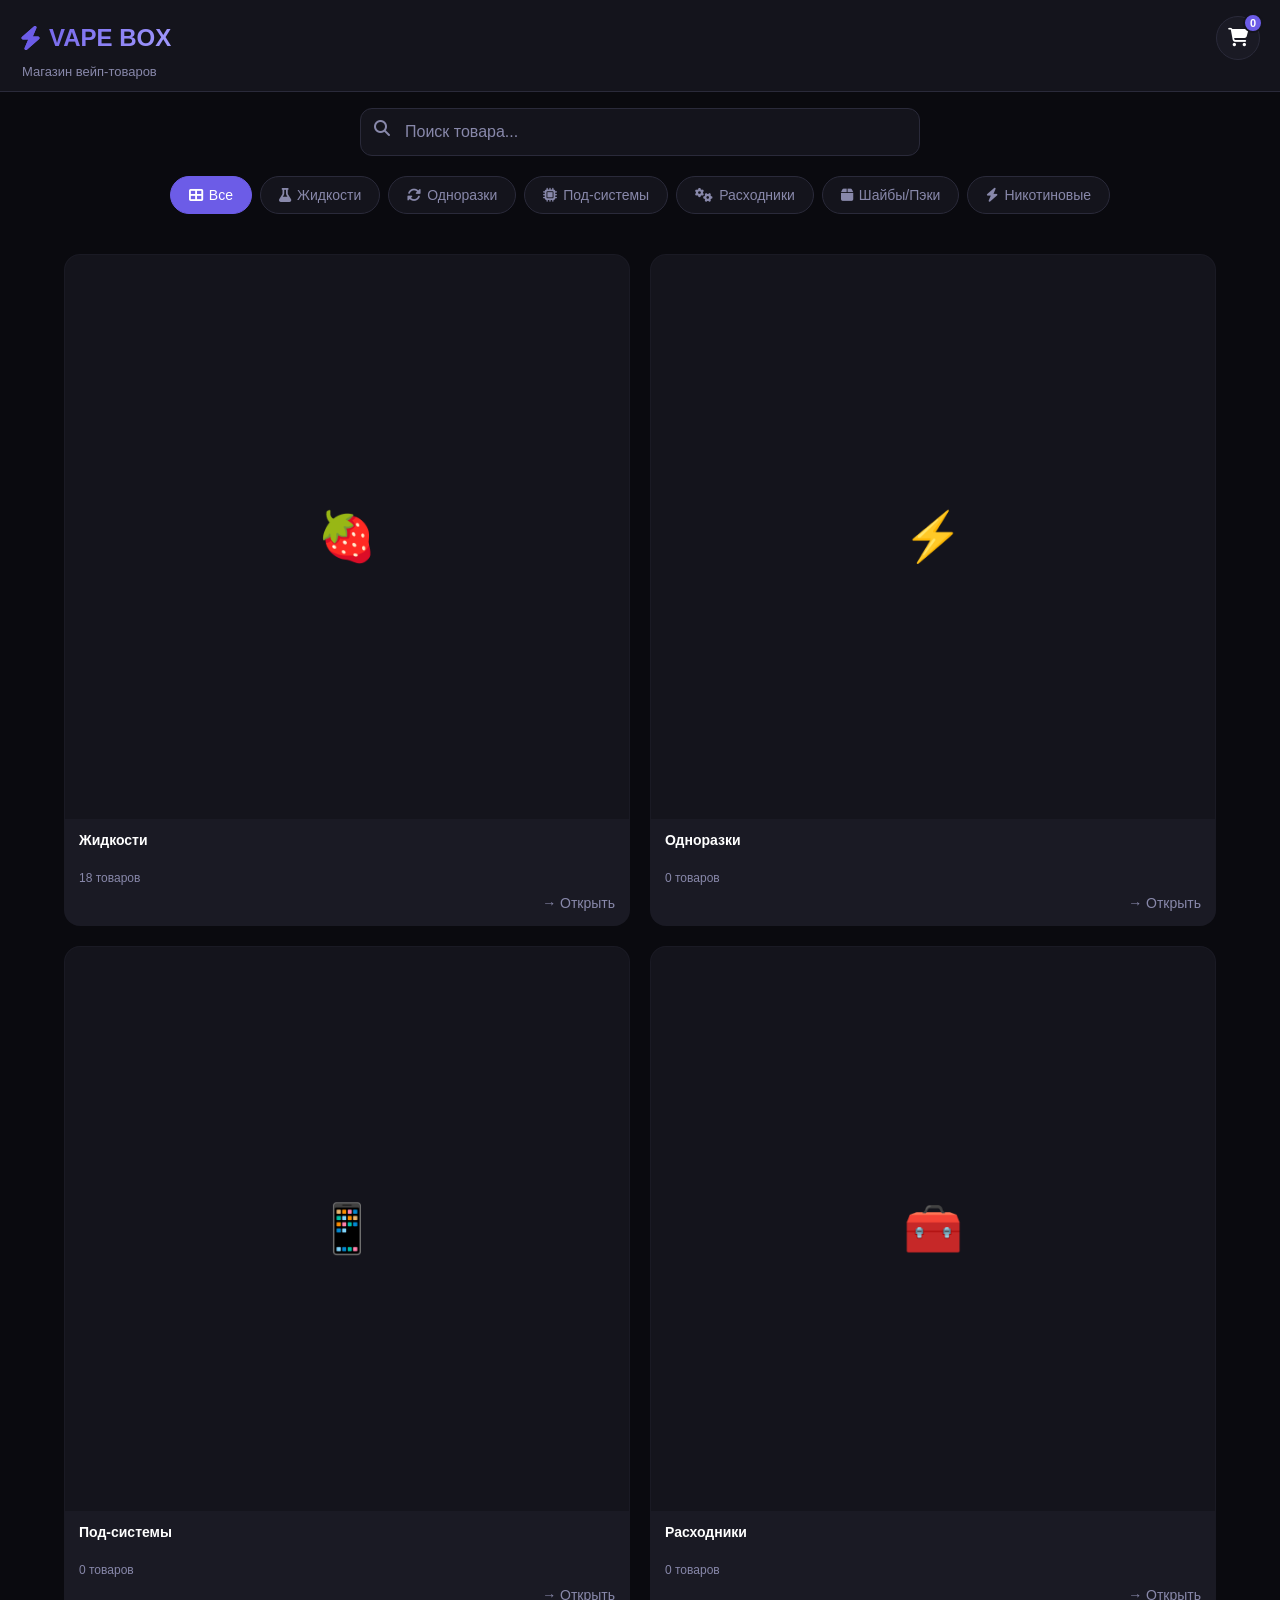
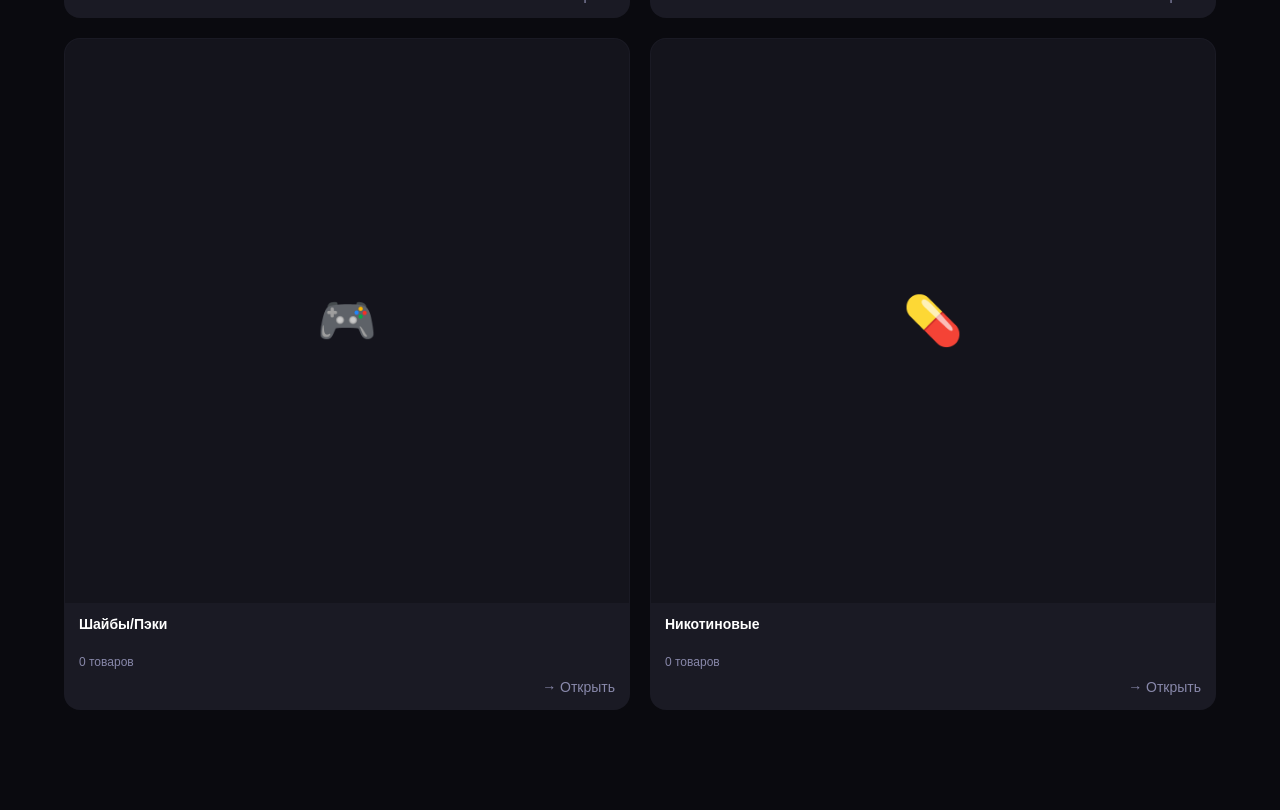
==== commit c4ca899e: "Enhance order form with Telegram input and hints Updated the order form to include Telegram username" ====
--- a/frontend/index.html
+++ b/frontend/index.html
@@ -145,35 +145,43 @@
                 </button>
             </div>
             <div class="modal-body">
-                <form id="orderForm">
-                    <div class="form-group">
-                        <label for="customerName">Ваше имя</label>
-                        <input type="text" id="customerName" placeholder="Введите ваше имя" required>
-                    </div>
-                    <div class="form-group">
-                        <label for="customerPhone">Телефон</label>
-                        <input type="tel" id="customerPhone" placeholder="+7 (999) 123-45-67" required>
-                    </div>
-                    <div class="form-group">
-                        <label for="customerAddress">Адрес доставки</label>
-                        <input type="text" id="customerAddress" placeholder="Введите адрес доставки">
-                    </div>
-                    <div class="form-group">
-                        <label for="orderComment">Комментарий к заказу</label>
-                        <textarea id="orderComment" rows="2" placeholder="Дополнительная информация..."></textarea>
-                    </div>
-                    <div class="order-summary">
-                        <div class="order-items-list" id="orderItemsList"></div>
-                        <div class="order-total">
-                            <span>Итого к оплате:</span>
-                            <span id="orderTotalPrice">0 ₽</span>
-                        </div>
-                    </div>
-                    <button type="submit" class="submit-order-btn">
-                        <i class="fas fa-check"></i>
-                        Подтвердить заказ
-                    </button>
-                </form>
+              <form id="orderForm">
+    <div class="form-group">
+        <label for="customerName">Ваше имя <span style="color: var(--danger);">*</span></label>
+        <input type="text" id="customerName" placeholder="Введите ваше имя" required>
+    </div>
+    <div class="form-group">
+        <label for="customerTelegram">
+            <i class="fab fa-telegram"></i> Telegram никнейм <span style="color: var(--danger);">*</span>
+        </label>
+        <input type="text" id="customerTelegram" placeholder="Например: @vapeboss" required>
+        <div class="form-hint">Укажите ваш Telegram для быстрой связи</div>
+    </div>
+    <div class="form-group">
+        <label for="customerPhone">Телефон</label>
+        <input type="tel" id="customerPhone" placeholder="+7 (999) 123-45-67">
+        <div class="form-hint">Необязательно, если указали Telegram</div>
+    </div>
+    <div class="form-group">
+        <label for="customerAddress">Адрес доставки</label>
+        <input type="text" id="customerAddress" placeholder="Введите адрес доставки">
+    </div>
+    <div class="form-group">
+        <label for="orderComment">Комментарий к заказу</label>
+        <textarea id="orderComment" rows="2" placeholder="Дополнительная информация..."></textarea>
+    </div>
+    <div class="order-summary">
+        <div class="order-items-list" id="orderItemsList"></div>
+        <div class="order-total">
+            <span>Итого к оплате:</span>
+            <span id="orderTotalPrice">0 ₽</span>
+        </div>
+    </div>
+    <button type="submit" class="submit-order-btn">
+        <i class="fas fa-check"></i>
+        Подтвердить заказ
+    </button>
+</form>
             </div>
         </div>
     </div>
@@ -194,6 +202,50 @@
             </button>
         </div>
     </div>
+    <!-- Модальное окно "Уточнить наличие" -->
+    <div class="modal" id="checkStockModal">
+        <div class="modal-overlay" id="checkStockOverlay"></div>
+        <div class="modal-content">
+            <div class="modal-header">
+                <h2><i class="fas fa-question-circle"></i> Уточнить наличие</h2>
+                <button class="modal-close" id="checkStockClose">
+                    <i class="fas fa-times"></i>
+                </button>
+            </div>
+            <div class="modal-body">
+                <div class="check-stock-info" id="checkStockProductInfo">
+                    <!-- Товар подставится из JS -->
+                </div>
+                <form id="checkStockForm">
+                    <div class="form-group">
+                        <label for="checkStockName">Ваше имя</label>
+                        <input type="text" id="checkStockName" placeholder="Введите ваше имя" required>
+                    </div>
+                    <div class="form-group">
+                        <label for="checkStockContact">
+                            <i class="fab fa-telegram"></i> Telegram никнейм (рекомендуется)
+                        </label>
+                        <input type="text" id="checkStockContact" placeholder="Например: @vapeboss">
+                        <div class="form-hint">Мы сможем быстро ответить вам в Telegram</div>
+                    </div>
+                    <div class="form-divider">или</div>
+                    <div class="form-group">
+                        <label for="checkStockPhone">Номер телефона</label>
+                        <input type="tel" id="checkStockPhone" placeholder="+7 (999) 123-45-67">
+                        <div class="form-hint">Укажите телефон, если не используете Telegram</div>
+                    </div>
+                    <div class="form-group" style="margin-top: 12px;">
+                        <label for="checkStockComment">Комментарий (необязательно)</label>
+                        <textarea id="checkStockComment" rows="2" placeholder="Что именно хотите уточнить о товаре?"></textarea>
+                    </div>
+                    <button type="submit" class="submit-order-btn" style="margin-top: 16px;">
+                        <i class="fas fa-paper-plane"></i>
+                        Отправить запрос
+                    </button>
+                </form>
+            </div>
+        </div>
+    </div>
 
     <script src="app.js"></script>
 </body>
--- a/frontend/style.css
+++ b/frontend/style.css
@@ -884,6 +884,7 @@
 .product-card:nth-child(4) { animation-delay: 0.15s; }
 .product-card:nth-child(5) { animation-delay: 0.2s; }
 .product-card:nth-child(6) { animation-delay: 0.25s; }
+
 /* ===== КНОПКА НАЗАД ===== */
 .logo-wrapper {
     display: flex;
@@ -910,3 +911,410 @@
 .back-btn i {
     font-size: 20px;
 }
+
+/* ===== УТОЧНЕНИЕ НАЛИЧИЯ ===== */
+.check-stock-info {
+    background: var(--bg-card);
+    border-radius: var(--radius-sm);
+    padding: 14px 16px;
+    margin-bottom: 16px;
+    border: 1px solid var(--border-color);
+}
+
+.check-stock-info .product-name {
+    font-size: 16px;
+    font-weight: 600;
+}
+
+.check-stock-info .product-meta {
+    font-size: 14px;
+    color: var(--text-secondary);
+    margin-top: 4px;
+}
+
+.form-divider {
+    text-align: center;
+    color: var(--text-secondary);
+    font-size: 13px;
+    margin: 8px 0;
+    position: relative;
+}
+
+.form-divider::before,
+.form-divider::after {
+    content: '';
+    position: absolute;
+    top: 50%;
+    width: 30%;
+    height: 1px;
+    background: var(--border-color);
+}
+
+.form-divider::before {
+    left: 0;
+}
+
+.form-divider::after {
+    right: 0;
+}
+
+.form-hint {
+    font-size: 12px;
+    color: var(--text-secondary);
+    margin-top: 4px;
+}
+
+.form-group label i {
+    margin-right: 6px;
+    color: var(--accent);
+}
+
+/* ============================================================
+   === СПИСОК ВКУСОВ — НОВЫЙ ДИЗАЙН ===
+   ============================================================ */
+
+.flavor-item {
+    display: flex;
+    align-items: center;
+    gap: 14px;
+    padding: 14px 16px;
+    background: var(--bg-card);
+    border-radius: var(--radius-sm);
+    border-left: 4px solid var(--accent);
+    border-right: 1px solid var(--border-color);
+    border-top: 1px solid var(--border-color);
+    border-bottom: 1px solid var(--border-color);
+    transition: all 0.25s ease;
+    margin-bottom: 10px;
+    position: relative;
+    overflow: hidden;
+}
+
+.flavor-item::before {
+    content: '';
+    position: absolute;
+    top: 0;
+    left: 0;
+    width: 100%;
+    height: 100%;
+    background: linear-gradient(135deg, rgba(108, 92, 231, 0.03), transparent 60%);
+    pointer-events: none;
+}
+
+.flavor-item:hover {
+    border-color: var(--accent);
+    background: var(--bg-card-hover);
+    transform: translateX(4px);
+    box-shadow: 0 4px 16px rgba(108, 92, 231, 0.08);
+}
+
+.flavor-icon {
+    font-size: 28px;
+    width: 42px;
+    height: 42px;
+    display: flex;
+    align-items: center;
+    justify-content: center;
+    background: var(--bg-secondary);
+    border-radius: 10px;
+    flex-shrink: 0;
+    border: 1px solid var(--border-color);
+}
+
+.flavor-info {
+    flex: 1;
+    min-width: 0;
+}
+
+.flavor-name {
+    font-size: 15px;
+    font-weight: 600;
+    color: var(--text-primary);
+    letter-spacing: -0.2px;
+}
+
+.flavor-description {
+    font-size: 13px;
+    color: var(--text-secondary);
+    margin-top: 2px;
+    white-space: nowrap;
+    overflow: hidden;
+    text-overflow: ellipsis;
+}
+
+.flavor-meta {
+    display: flex;
+    align-items: center;
+    gap: 12px;
+    flex-wrap: wrap;
+    margin-top: 4px;
+}
+
+.flavor-price {
+    font-size: 16px;
+    font-weight: 700;
+    color: var(--accent);
+    background: rgba(108, 92, 231, 0.1);
+    padding: 2px 12px;
+    border-radius: 20px;
+    letter-spacing: -0.2px;
+}
+
+.flavor-stock {
+    font-size: 12px;
+    font-weight: 500;
+    padding: 2px 12px;
+    border-radius: 20px;
+    background: rgba(81, 207, 102, 0.12);
+    color: #51cf66;
+}
+
+.flavor-stock.out-stock {
+    background: rgba(255, 107, 107, 0.12);
+    color: #ff6b6b;
+}
+
+/* ===== ДЕЙСТВИЯ (КНОПКИ) — ВСЁ В ОДНУ СТРОКУ ===== */
+.flavor-actions {
+    display: flex;
+    align-items: center;
+    gap: 8px;
+    flex-shrink: 0;
+    flex-wrap: nowrap; /* ← НЕ ПЕРЕНОСИТЬ НА НОВУЮ СТРОКУ */
+}
+
+/* КНОПКА "ДОБАВИТЬ" */
+.flavor-actions .add-btn.add-to-cart {
+    padding: 10px 20px;
+    background: var(--accent);
+    border: none;
+    border-radius: 30px;
+    color: white;
+    font-size: 15px;
+    font-weight: 600;
+    cursor: pointer;
+    transition: all 0.25s ease;
+    white-space: nowrap;
+    box-shadow: 0 2px 8px rgba(108, 92, 231, 0.2);
+    min-width: 110px;
+}
+
+.flavor-actions .add-btn.add-to-cart:hover {
+    background: var(--accent-hover);
+    transform: scale(1.04);
+    box-shadow: 0 4px 16px rgba(108, 92, 231, 0.3);
+}
+
+/* КНОПКА "НЕТ В НАЛИЧИИ" */
+.flavor-actions .add-btn.disabled {
+    opacity: 0.4;
+    cursor: not-allowed;
+    background: var(--text-secondary);
+    box-shadow: none;
+    padding: 10px 20px;
+    border-radius: 30px;
+    font-size: 15px;
+    font-weight: 600;
+    color: white;
+    border: none;
+    min-width: 110px;
+}
+
+.flavor-actions .add-btn.disabled:hover {
+    transform: none;
+    background: var(--text-secondary);
+}
+
+/* === УПРАВЛЕНИЕ КОЛИЧЕСТВОМ === */
+.btn-group {
+    display: flex;
+    align-items: center;
+    gap: 8px;
+    flex-shrink: 0;
+}
+
+.qty-controls {
+    display: flex;
+    align-items: center;
+    gap: 2px;
+    background: var(--bg-secondary);
+    border-radius: 30px;
+    padding: 3px 4px;
+    border: 1px solid var(--border-color);
+}
+
+.qty-btn {
+    width: 34px;
+    height: 34px;
+    border-radius: 50%;
+    border: none;
+    background: var(--bg-card);
+    color: var(--text-primary);
+    font-size: 18px;
+    font-weight: 700;
+    cursor: pointer;
+    transition: all 0.2s;
+    display: flex;
+    align-items: center;
+    justify-content: center;
+}
+
+.qty-btn:hover {
+    background: var(--accent);
+    color: white;
+    transform: scale(1.05);
+}
+
+.qty-btn:active {
+    transform: scale(0.92);
+}
+
+.qty-number {
+    font-size: 16px;
+    font-weight: 600;
+    min-width: 28px;
+    text-align: center;
+    color: var(--text-primary);
+}
+
+/* КНОПКА УДАЛИТЬ ИЗ КОРЗИНЫ (✕) */
+.remove-from-cart {
+    background: rgba(255, 107, 107, 0.15) !important;
+    color: var(--danger) !important;
+    padding: 8px 14px !important;
+    border-radius: 30px !important;
+    font-size: 16px !important;
+    font-weight: 700 !important;
+    min-width: 40px;
+    border: none;
+    cursor: pointer;
+    transition: all 0.25s ease;
+    display: flex;
+    align-items: center;
+    justify-content: center;
+}
+
+.remove-from-cart:hover {
+    background: rgba(255, 107, 107, 0.3) !important;
+    transform: scale(1.05);
+}
+
+/* КНОПКА УТОЧНИТЬ (❓) */
+.flavor-actions .check-stock-btn {
+    padding: 10px 14px;
+    background: rgba(108, 92, 231, 0.08);
+    border: 1px solid rgba(108, 92, 231, 0.15);
+    border-radius: 30px;
+    color: var(--accent-light);
+    font-size: 16px;
+    font-weight: 500;
+    cursor: pointer;
+    transition: all 0.25s ease;
+    white-space: nowrap;
+    min-width: 44px;
+    display: flex;
+    align-items: center;
+    justify-content: center;
+}
+
+.flavor-actions .check-stock-btn:hover {
+    background: rgba(108, 92, 231, 0.18);
+    transform: scale(1.04);
+}
+
+/* ============================================================
+   === АДАПТАЦИЯ ДЛЯ ТЕЛЕФОНОВ ===
+   ============================================================ */
+
+@media (max-width: 480px) {
+    .flavor-item {
+        padding: 12px 14px;
+        gap: 10px;
+        flex-wrap: wrap;
+        border-left-width: 3px;
+    }
+
+    .flavor-icon {
+        font-size: 22px;
+        width: 36px;
+        height: 36px;
+    }
+
+    .flavor-name {
+        font-size: 14px;
+    }
+
+    .flavor-description {
+        font-size: 12px;
+        white-space: normal;
+    }
+
+    .flavor-meta {
+        gap: 6px;
+        margin-top: 2px;
+    }
+
+    .flavor-price {
+        font-size: 14px;
+        padding: 1px 10px;
+    }
+
+    .flavor-stock {
+        font-size: 11px;
+        padding: 1px 10px;
+    }
+
+    /* НА ТЕЛЕФОНЕ КНОПКИ СТАНОВЯТСЯ ЧУТЬ МЕНЬШЕ, НО ВСЁ В ОДНУ СТРОКУ */
+    .flavor-actions {
+        gap: 6px;
+        flex-wrap: nowrap;
+    }
+
+    .flavor-actions .add-btn.add-to-cart {
+        padding: 8px 14px;
+        font-size: 13px;
+        min-width: 80px;
+    }
+
+    .flavor-actions .add-btn.disabled {
+        padding: 8px 14px;
+        font-size: 13px;
+        min-width: 80px;
+    }
+
+    .qty-btn {
+        width: 30px;
+        height: 30px;
+        font-size: 16px;
+    }
+
+    .qty-number {
+        font-size: 14px;
+        min-width: 22px;
+    }
+
+    .remove-from-cart {
+        padding: 6px 10px !important;
+        font-size: 14px !important;
+        min-width: 34px;
+    }
+
+    .flavor-actions .check-stock-btn {
+        padding: 8px 10px;
+        font-size: 14px;
+        min-width: 38px;
+    }
+
+    .flavor-item:hover {
+        transform: none;
+        box-shadow: none;
+    }
+
+    .flavor-actions .add-btn.add-to-cart:hover {
+        transform: none;
+    }
+
+    .flavor-actions .check-stock-btn:hover {
+        transform: none;
+    }
+}
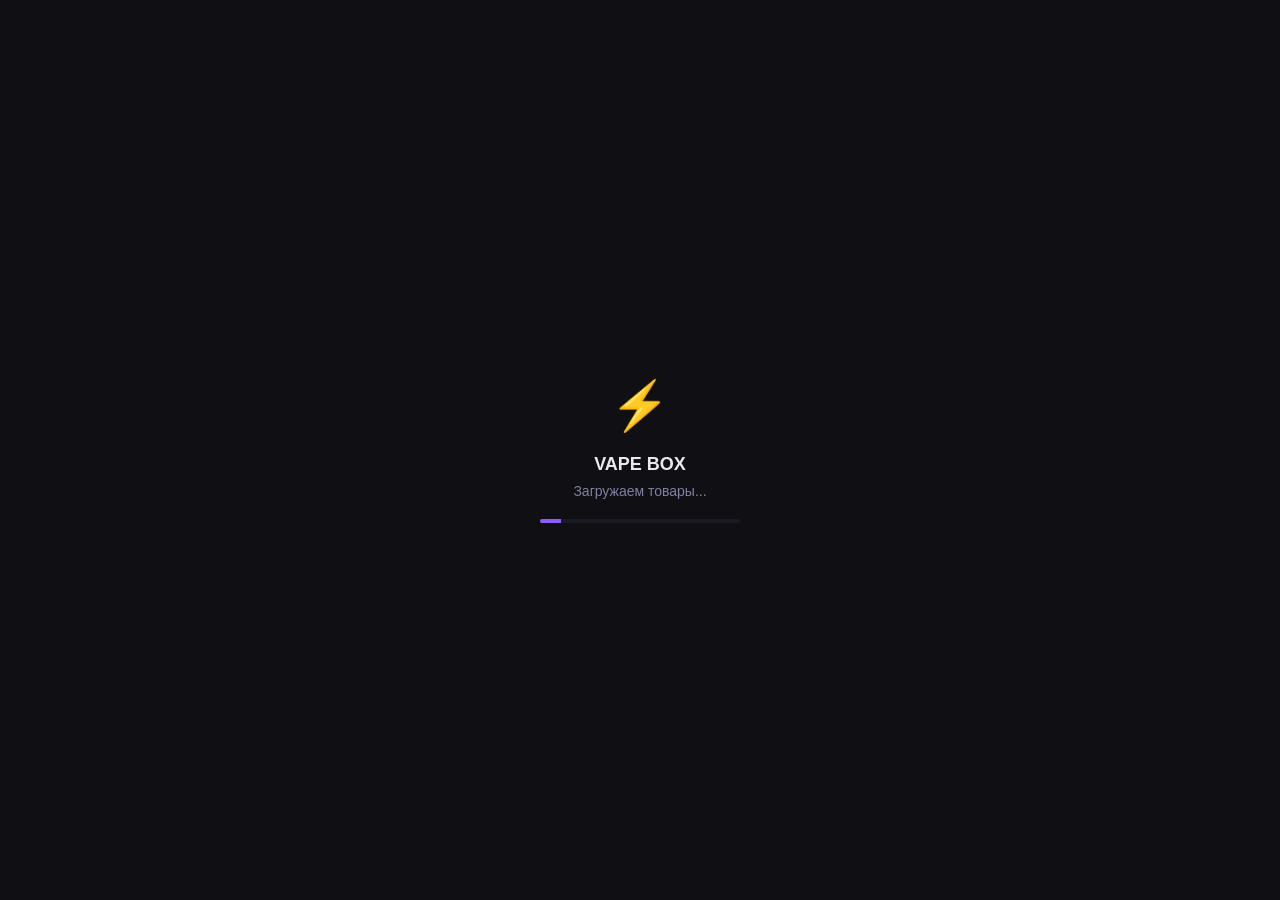
==== commit 7b080d9f: "Implement loading overlay for product fetching Added a loading overlay with progress bar and hints f" ====
--- a/frontend/index.html
+++ b/frontend/index.html
@@ -248,5 +248,91 @@
     </div>
 
     <script src="app.js"></script>
+    <div id="loadingOverlay" style="
+    position: fixed;
+    top: 0; left: 0; right: 0; bottom: 0;
+    background: #0f0f14;
+    color: #e8e8ee;
+    display: flex;
+    flex-direction: column;
+    align-items: center;
+    justify-content: center;
+    z-index: 9999;
+    font-family: -apple-system, BlinkMacSystemFont, 'Segoe UI', Roboto, sans-serif;
+    transition: opacity 0.4s;
+">
+    <div style="font-size: 48px; margin-bottom: 20px;">⚡</div>
+    <div style="font-size: 18px; font-weight: 600; margin-bottom: 8px;">VAPE BOX</div>
+    <div id="loadingText" style="font-size: 14px; color: #8080a0;">Загружаем товары...</div>
+    <div style="margin-top: 20px; width: 200px; height: 4px; background: #1a1a24; border-radius: 2px; overflow: hidden;">
+        <div id="loadingBar" style="height: 100%; width: 0%; background: #8b5cf6; transition: width 0.3s;"></div>
+    </div>
+    <div id="loadingHint" style="margin-top: 16px; font-size: 12px; color: #606080; text-align: center; max-width: 280px; padding: 0 20px; display: none;">
+        Сервер засыпал. Просыпаемся...<br>Это займёт до 60 секунд.
+    </div>
+</div>
+
+<script>
+    // Прогрев бекенда + ожидание загрузки товаров
+    (function() {
+        const API_URL = "https://vape-box.onrender.com";
+        const startTime = Date.now();
+        const bar = document.getElementById('loadingBar');
+        const text = document.getElementById('loadingText');
+        const hint = document.getElementById('loadingHint');
+        const overlay = document.getElementById('loadingOverlay');
+        
+        let progress = 0;
+        const progressInterval = setInterval(() => {
+            progress += Math.random() * 8;
+            if (progress > 90) progress = 90;
+            bar.style.width = progress + '%';
+        }, 300);
+
+        // Через 8 секунд показываем подсказку
+        const hintTimeout = setTimeout(() => {
+            hint.style.display = 'block';
+            text.textContent = 'Ожидаем сервер...';
+        }, 8000);
+
+        // Функция проверки — загрузились ли товары
+        function checkLoaded() {
+            // Ждём, пока app.js заполнит categories (массив товаров)
+            if (typeof categories !== 'undefined' && categories.length > 0) {
+                clearInterval(progressInterval);
+                clearTimeout(hintTimeout);
+                bar.style.width = '100%';
+                text.textContent = 'Готово!';
+                
+                setTimeout(() => {
+                    overlay.style.opacity = '0';
+                    setTimeout(() => overlay.remove(), 400);
+                }, 300);
+                return true;
+            }
+            return false;
+        }
+
+        // Пингуем бекенд, чтобы разбудить, и одновременно проверяем загрузку
+        const pingInterval = setInterval(() => {
+            fetch(API_URL + '/api/count').catch(() => {});
+            if (checkLoaded()) {
+                clearInterval(pingInterval);
+            }
+        }, 1500);
+
+        // Первый пинг сразу
+        fetch(API_URL + '/api/count').catch(() => {});
+
+        // Максимум 90 секунд — потом убираем оверлей в любом случае
+        setTimeout(() => {
+            clearInterval(pingInterval);
+            clearInterval(progressInterval);
+            clearTimeout(hintTimeout);
+            overlay.style.opacity = '0';
+            setTimeout(() => overlay.remove(), 400);
+        }, 90000);
+    })();
+</script>
 </body>
 </html>
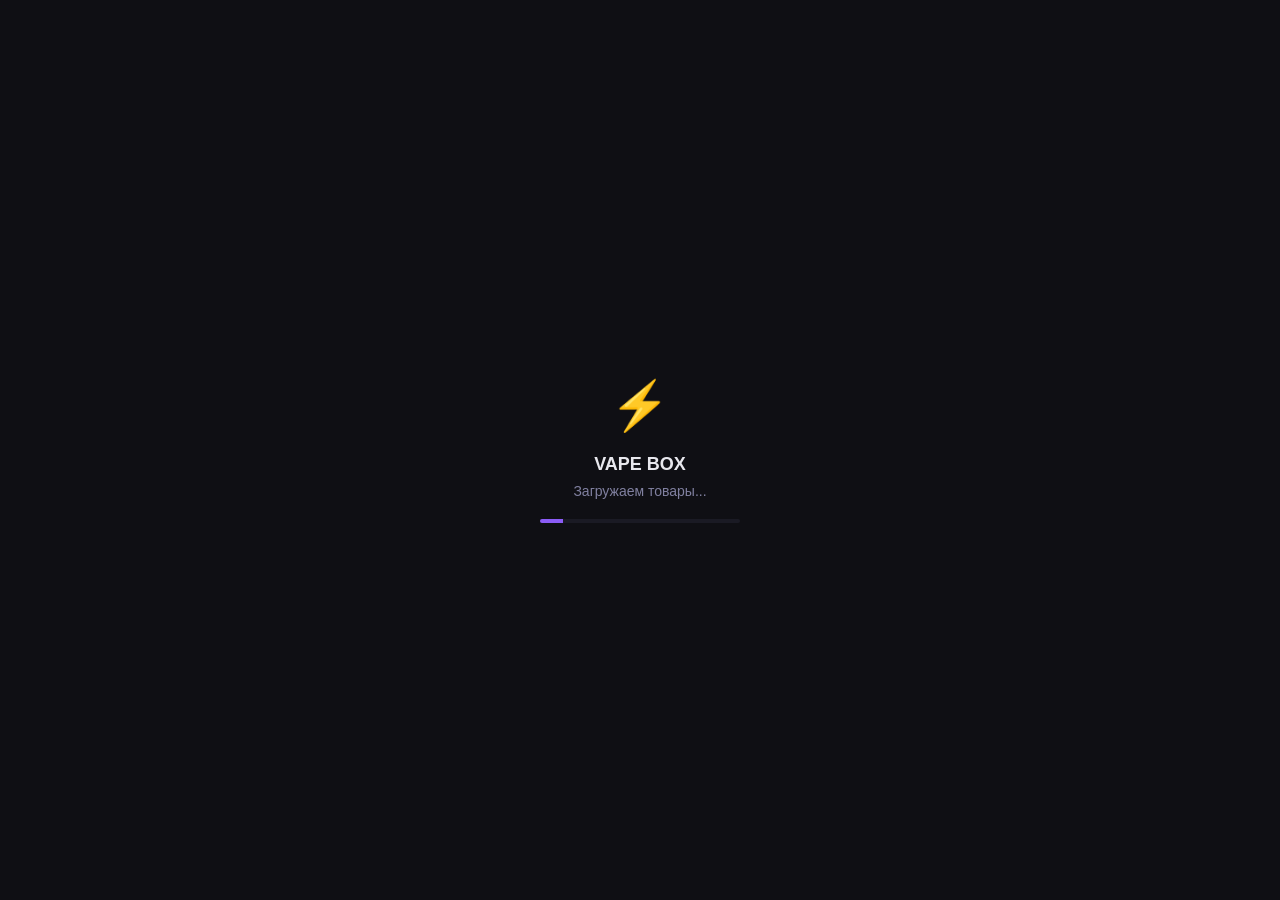
==== commit 6fea0987: "Update loading hint message in index.html" ====
--- a/frontend/index.html
+++ b/frontend/index.html
@@ -268,7 +268,7 @@
         <div id="loadingBar" style="height: 100%; width: 0%; background: #8b5cf6; transition: width 0.3s;"></div>
     </div>
     <div id="loadingHint" style="margin-top: 16px; font-size: 12px; color: #606080; text-align: center; max-width: 280px; padding: 0 20px; display: none;">
-        Сервер засыпал. Просыпаемся...<br>Это займёт до 60 секунд.
+        Сервер засыпал. Просыпаемся...<br>Рекомендуем обновить страницу.
     </div>
 </div>
 
